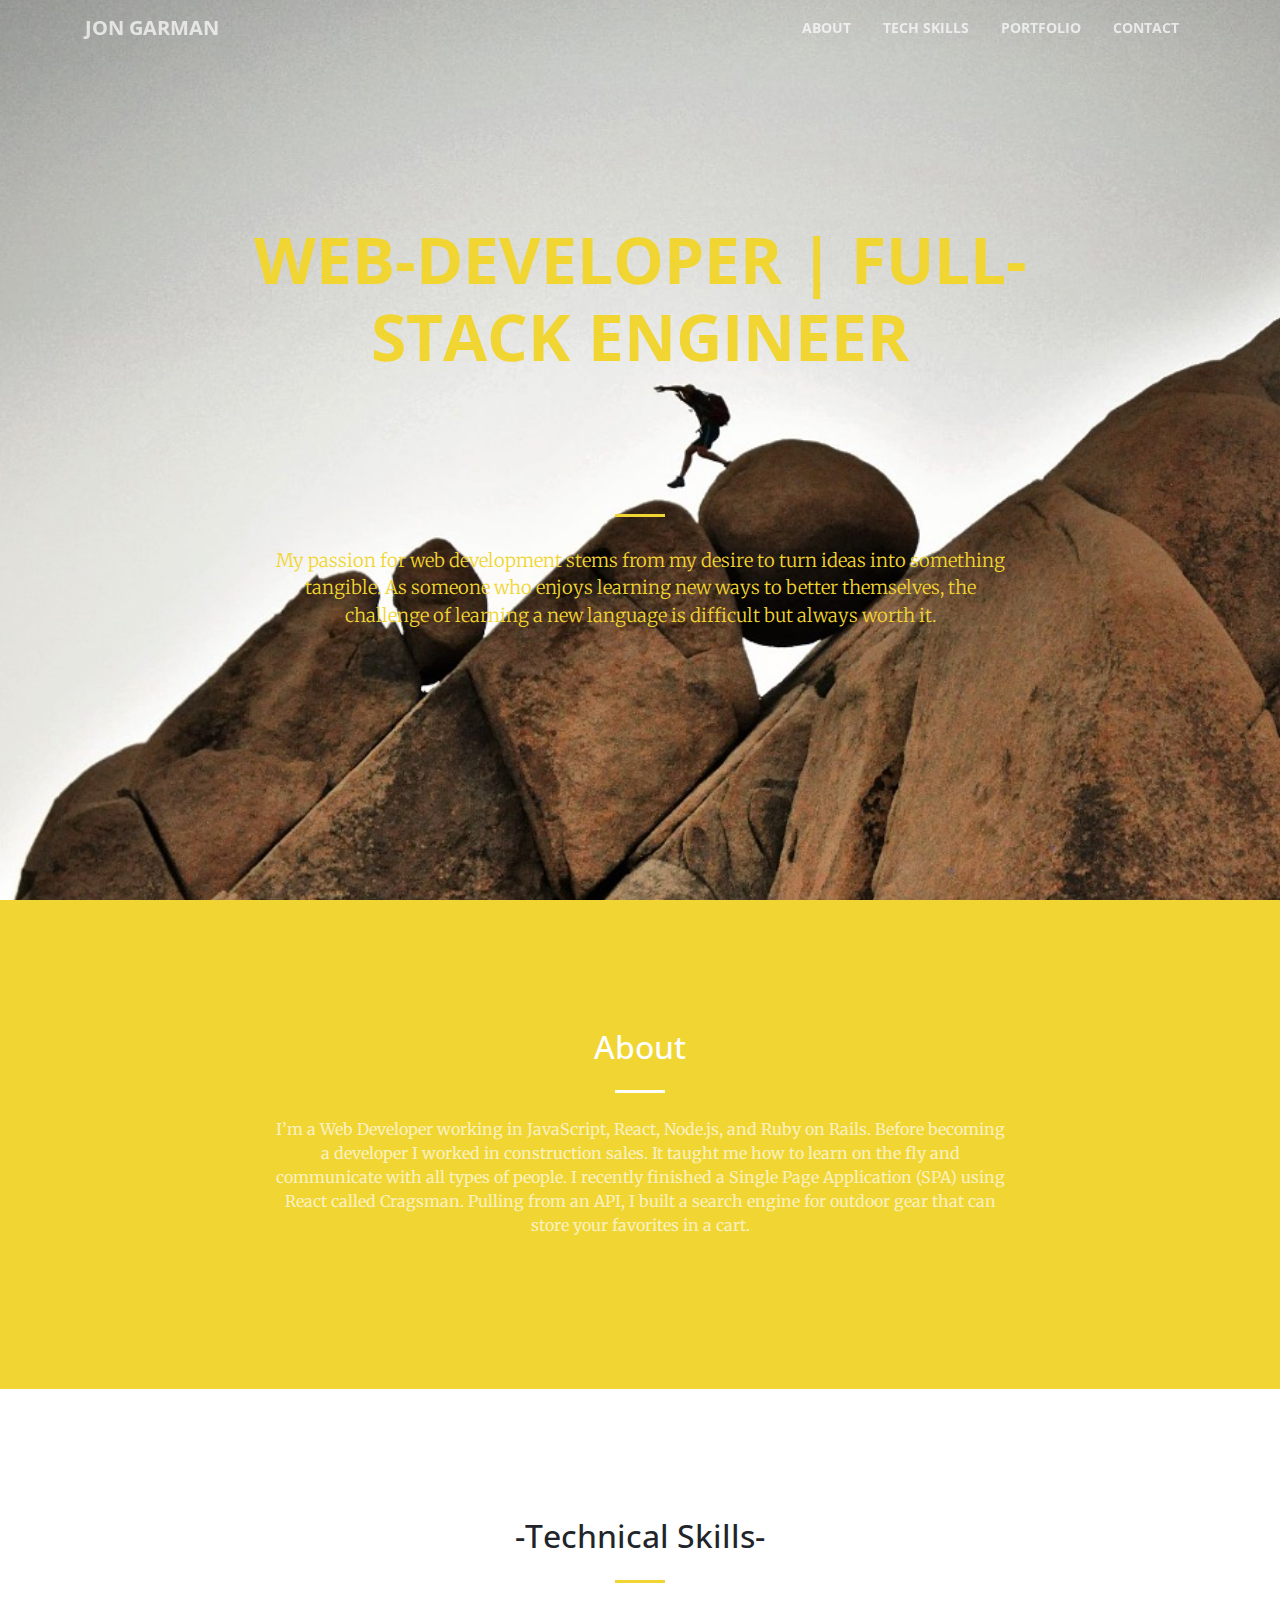
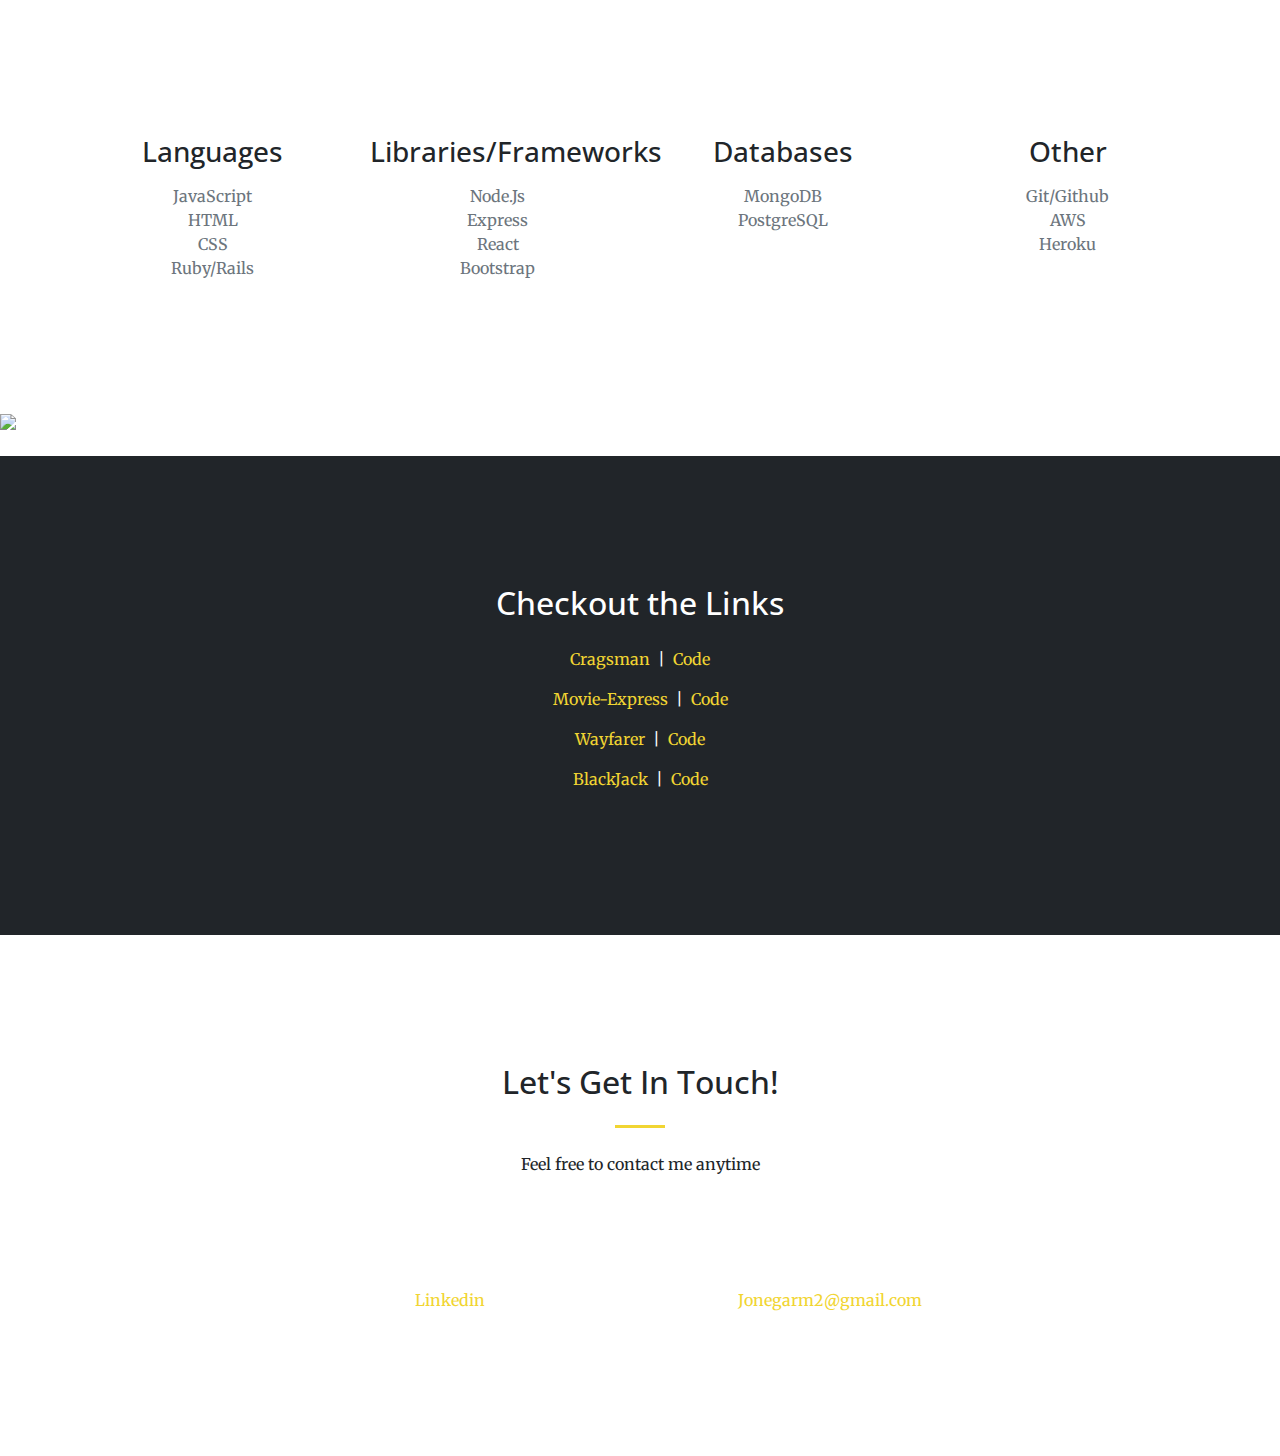
==== startbootstrap-creative-gh-pages/index.html @ 49fd301b "underscore blank" ====
<!DOCTYPE html>
<html lang="en">

  <head>

    <meta charset="utf-8">
    <meta name="viewport" content="width=device-width, initial-scale=1, shrink-to-fit=no">
    <meta name="description" content="">
    <meta name="author" content="">

    <title>Jon Garman Portfolio</title>

    <!-- Bootstrap core CSS -->
    <link href="vendor/bootstrap/css/bootstrap.min.css" rel="stylesheet">

    <!-- Custom fonts for this template -->
    <link href="vendor/font-awesome/css/font-awesome.min.css" rel="stylesheet" type="text/css">
    <link href='https://fonts.googleapis.com/css?family=Open+Sans:300italic,400italic,600italic,700italic,800italic,400,300,600,700,800' rel='stylesheet' type='text/css'>
    <link href='https://fonts.googleapis.com/css?family=Merriweather:400,300,300italic,400italic,700,700italic,900,900italic' rel='stylesheet' type='text/css'>

    <!-- Plugin CSS -->
    <link href="vendor/magnific-popup/magnific-popup.css" rel="stylesheet">

    <!-- Custom styles for this template -->
    <link href="css/creative.css" rel="stylesheet">

  </head>

  <body id="page-top">

    <!-- Navigation -->
    <nav class="navbar navbar-expand-lg navbar-light fixed-top" id="mainNav">
      <div class="container">
        <a class="navbar-brand js-scroll-trigger" href="#page-top">Jon Garman</a>
        <button class="navbar-toggler navbar-toggler-right" type="button" data-toggle="collapse" data-target="#navbarResponsive" aria-controls="navbarResponsive" aria-expanded="false" aria-label="Toggle navigation">
          <span class="navbar-toggler-icon"></span>
        </button>
        <div class="collapse navbar-collapse" id="navbarResponsive">
          <ul class="navbar-nav ml-auto">
            <li class="nav-item">
              <a class="nav-link js-scroll-trigger" href="#about">About</a>
            </li>
            <li class="nav-item">
              <a class="nav-link js-scroll-trigger" href="#services">Tech Skills</a>
            </li>
            <li class="nav-item">
              <a class="nav-link js-scroll-trigger" href="#portfolio">Portfolio</a>
            </li>
            <li class="nav-item">
              <a class="nav-link js-scroll-trigger" href="#contact">Contact</a>
            </li>
          </ul>
        </div>
      </div>
    </nav>

    <header class="masthead text-center text-white d-flex">
      <div class="container my-auto">
        <div class="row">
          <div class="col-lg-10 mx-auto" class="fixingprob">
            <h1 class="text-uppercase">
              <strong class="strong-color">Web-Developer | Full-Stack Engineer</strong>
            </h1>
            <hr class="padding1">
          </div>
          <div class="col-lg-8 mx-auto">
            <p class="strong-color mb-5" >My passion for web development stems from my desire to turn ideas into something tangible. As someone who enjoys learning new ways to better themselves, the challenge of learning a new language is difficult but always worth it.</p>
          </div>
        </div>
      </div>
    </header>

    <section class="bg-primary" id="about">
      <div class="container">
        <div class="row">
          <div class="col-lg-8 mx-auto text-center">
            <h2 class="section-heading text-white">About</h2>
            <hr class="light my-4">
            <p class="text-faded mb-4">I’m a Web Developer working in JavaScript, React, Node.js, and Ruby on Rails.

              Before becoming a developer I worked in construction sales. It taught me how to learn on the fly and communicate with all types of people.
              
              I recently finished a Single Page Application (SPA) using React called Cragsman. Pulling from an API, I built a search engine for outdoor gear that can store your favorites in a cart. </p>
          </div>
        </div>
      </div>
    </section>

    <section id="services">
      <div class="container">
        <div class="row">
          <div class="col-lg-12 text-center">
            <h2 class="section-heading">-Technical Skills-</h2>
            <hr class="my-4">
          </div>
        </div>
      </div>
      <div class="container">
        <div class="row">
          <div class="col-lg-3 col-md-6 text-center">
            <div class="service-box mt-5 mx-auto">
              <i class="fa fa-4x fa-language text-primary mb-3 sr-icons"></i>
              <h3 class="mb-3">Languages</h3>
              <p class="text-muted mb-0">JavaScript</p>
              <p class="text-muted mb-0">HTML</p>
              <p class="text-muted mb-0">CSS</p>
              <p class="text-muted mb-0">Ruby/Rails</p>
            </div>
          </div>
          <div class="col-lg-3 col-md-6 text-center">
            <div class="service-box mt-5 mx-auto">
              <i class="fa fa-4x fa-book text-primary mb-3 sr-icons"></i>
              <h3 class="mb-3">Libraries/Frameworks</h3>
              <p class="text-muted mb-0">Node.Js</p>
              <p class="text-muted mb-0">Express</p>
              <p class="text-muted mb-0">React</p>
              <p class="text-muted mb-0">Bootstrap</p>
            </div>
          </div>
          <div class="col-lg-3 col-md-6 text-center">
            <div class="service-box mt-5 mx-auto">
              <i class="fa fa-4x fa-table text-primary mb-3 sr-icons"></i>
              <h3 class="mb-3">Databases</h3>
              <p class="text-muted mb-0">MongoDB</p>
              <p class="text-muted mb-0">PostgreSQL</p>
            </div>
          </div>
          <div class="col-lg-3 col-md-6 text-center">
            <div class="service-box mt-5 mx-auto">
              <i class="fa fa-4x fa-github-square  text-primary mb-3 sr-icons"></i>
              <h3 class="mb-3">Other</h3>
              <p class="text-muted mb-0">Git/Github</p>
              <p class="text-muted mb-0">AWS</p>
              <p class="text-muted mb-0">Heroku</p>
            </div>
          </div>
        </div>
      </div>
    </section>

    <section class="p-0" id="portfolio">
      <div class="container-fluid p-0">
        <div class="row no-gutters popup-gallery">
          <div class="col-lg-6 col-sm-12">
            <a class="portfolio-box" href="https://i.imgur.com/ZmpaEab.png">
              <img class="img-fluid" src="https://i.imgur.com/ZmpaEab.png" >
              <div class="portfolio-box-caption">
                <div class="portfolio-box-caption-content">
                  <div class="project-category text-faded">
                    Cragsman
                  </div>
                  <div class="project-name">
                    Search Engine for Outdoor Gear
                  </div>
                </div>
              </div>
            </a>
          </div>
          <div class="col-lg-6 col-sm-12">
            <a class="portfolio-box" href="https://i.imgur.com/MLkAl1B.png">
              <img class="img-fluid" src="https://i.imgur.com/MLkAl1B.png" alt="">
              <div class="portfolio-box-caption">
                <div class="portfolio-box-caption-content">
                  <div class="project-category text-faded">
                    Movie-Express
                  </div>
                  <div class="project-name">
                    Movie Database to store favorites and add comments
                  </div>
                </div>
              </div>
            </a>
          </div>
          <div class="col-lg-6 col-sm-12">
            <a class="portfolio-box" href="https://i.imgur.com/bFZixLe.png">
              <img class="img-fluid" src="https://i.imgur.com/bFZixLe.png" alt="">
              <div class="portfolio-box-caption">
                <div class="portfolio-box-caption-content">
                  <div class="project-category text-faded">
                    Wayfarer 
                  </div>
                  <div class="project-name">
                    Travel Blog App to connect with Trekkers
                  </div>
                </div>
              </div>
            </a>
          </div>
          <div class="col-lg-6 col-sm-12">
            <a class="portfolio-box" href="https://i.imgur.com/qJjKRkK.png">
              <img class="img-fluid" src="https://i.imgur.com/qJjKRkK.png" alt="">
              <div class="portfolio-box-caption">
                <div class="portfolio-box-caption-content">
                  <div class="project-category text-faded">
                    BlackJack
                  </div>
                  <div class="project-name">
                    Vegas Style card game. Be a high roller
                  </div>
                </div>
              </div>
            </a>
          </div>
    </section>

    <section class="bg-dark text-white">
      <div class="container text-center">
        <h2 class="mb-4">Checkout the Links</h2>
        <p>
          <a href="https://cragsman.herokuapp.com/" target="_blank">Cragsman</a> &nbsp;|&nbsp; <a href="https://github.com/jonegarm2/cragsman" target="_blank">Code</a>
        </p>
        <p>
          <a href="https://cragsman.herokuapp.com/" target="_blank">Movie-Express</a> &nbsp;|&nbsp; <a href="https://github.com/jonegarm2/movieExpress" target="_blank">Code</a>
        </p>
        <p>
          <a href="https://wayfarertravel.herokuapp.com/" target="_blank">Wayfarer</a> &nbsp;|&nbsp; <a href="https://github.com/jonegarm2/wayfarer" target="_blank">Code</a>
        </p>
        <p>
          <a href="https://jonegarm2.github.io/Blackjack/" target="_blank">BlackJack</a> &nbsp;|&nbsp; <a href="https://github.com/jonegarm2/Blackjack" target="_blank">Code</a>
        </p>
      </div>
    </section>

    <section id="contact">
      <div class="container">
        <div class="row">
          <div class="col-lg-8 mx-auto text-center">
            <h2 class="section-heading">Let's Get In Touch!</h2>
            <hr class="my-4">
            <p class="mb-5">Feel free to contact me anytime</p>
          </div>
        </div>
        <div class="row">
          <div class="col-lg-4 ml-auto text-center">
            <i class="fa fa-linkedin-square fa-3x mb-3 sr-contact"></i>
            <p>
              <a href="https://www.linkedin.com/in/jonathangarman/" target="_blank">Linkedin</a>
            </p>
          </div>
          <div class="col-lg-4 mr-auto text-center">
            <i class="fa fa-envelope-o fa-3x mb-3 sr-contact"></i>
            <p>
              <a href="mailto:your-email@your-domain.com" target="_blank">Jonegarm2@gmail.com</a>
            </p>
          </div>
        </div>
      </div>
    </section>

    <!-- Bootstrap core JavaScript -->
    <script src="vendor/jquery/jquery.min.js"></script>
    <script src="vendor/bootstrap/js/bootstrap.bundle.min.js"></script>

    <!-- Plugin JavaScript -->
    <script src="vendor/jquery-easing/jquery.easing.min.js"></script>
    <script src="vendor/scrollreveal/scrollreveal.min.js"></script>
    <script src="vendor/magnific-popup/jquery.magnific-popup.min.js"></script>

    <!-- Custom scripts for this template -->
    <script src="js/creative.js"></script>

  </body>

</html>
---- startbootstrap-creative-gh-pages/css/creative.css ----
body,
html {
  width: 100%;
  height: 100%;
}

body {
  font-family: 'Merriweather', 'Helvetica Neue', Arial, sans-serif;
}

hr {
  max-width: 50px;
  border-width: 3px;
  border-color: rgb(241, 213, 50);;
}

hr.light {
  border-color: #fff;
}

a {
  color: rgb(241, 213, 50);;
  -webkit-transition: all 0.2s;
  -moz-transition: all 0.2s;
  transition: all 0.2s;
}

a:hover {
  color: rgb(241, 213, 50);;
}

h1,
h2,
h3,
h4,
h5,
h6 {
  font-family: 'Open Sans', 'Helvetica Neue', Arial, sans-serif;
}

.bg-primary {
  background-color: rgb(241, 213, 50) !important;
}

.bg-dark {
  background-color: #212529 !important;
}

.text-faded {
  color: rgba(255, 255, 255, 0.7);
}

section {
  padding: 8rem 0;
}

.section-heading {
  margin-top: 0;
}

::-moz-selection {
  color: #fff;
  background: #212529;
  text-shadow: none;
}

::selection {
  color: #fff;
  background: #212529;
  text-shadow: none;
}

.strong-color {
  color: rgb(241, 213, 50);
  text-shadow: black;
}
.text-uppercase {
  margin-bottom: 15%;
}

.fixingprob {
  margin: 70px auto;
}

img::selection {
  color: #fff;
  background: transparent;
}

img::-moz-selection {
  color: #fff;
  background: transparent;
}

#mainNav {
  border-bottom: 1px solid rgba(33, 37, 41, 0.1);
  background-color: #fff;
  font-family: 'Open Sans', 'Helvetica Neue', Arial, sans-serif;
  -webkit-transition: all 0.2s;
  -moz-transition: all 0.2s;
  transition: all 0.2s;
}

#mainNav .navbar-brand {
  font-weight: 700;
  text-transform: uppercase;
  color: rgb(241, 213, 50);;
  font-family: 'Open Sans', 'Helvetica Neue', Arial, sans-serif;
}

#mainNav .navbar-brand:focus, #mainNav .navbar-brand:hover {
  color: rgb(241, 213, 50);;
}

#mainNav .navbar-nav > li.nav-item > a.nav-link,
#mainNav .navbar-nav > li.nav-item > a.nav-link:focus {
  font-size: .9rem;
  font-weight: 700;
  text-transform: uppercase;
  color: #212529;
}

#mainNav .navbar-nav > li.nav-item > a.nav-link:hover,
#mainNav .navbar-nav > li.nav-item > a.nav-link:focus:hover {
  color: rgb(241, 213, 50);;
}

#mainNav .navbar-nav > li.nav-item > a.nav-link.active,
#mainNav .navbar-nav > li.nav-item > a.nav-link:focus.active {
  color: rgb(241, 213, 50) !important;
  background-color: transparent;
}

#mainNav .navbar-nav > li.nav-item > a.nav-link.active:hover,
#mainNav .navbar-nav > li.nav-item > a.nav-link:focus.active:hover {
  background-color: transparent;
}

@media (min-width: 992px) {
  #mainNav {
    border-color: transparent;
    background-color: transparent;
  }
  #mainNav .navbar-brand {
    color: rgba(255, 255, 255, 0.7);
  }
  #mainNav .navbar-brand:focus, #mainNav .navbar-brand:hover {
    color: #fff;
  }
  #mainNav .navbar-nav > li.nav-item > a.nav-link {
    padding: 0.5rem 1rem;
  }
  #mainNav .navbar-nav > li.nav-item > a.nav-link,
  #mainNav .navbar-nav > li.nav-item > a.nav-link:focus {
    color: rgba(255, 255, 255, 0.7);
  }
  #mainNav .navbar-nav > li.nav-item > a.nav-link:hover,
  #mainNav .navbar-nav > li.nav-item > a.nav-link:focus:hover {
    color: #fff;
  }
  #mainNav.navbar-shrink {
    border-bottom: 1px solid rgba(33, 37, 41, 0.1);
    background-color: #fff;
  }
  #mainNav.navbar-shrink .navbar-brand {
    color: rgb(241, 213, 50);
  }
  #mainNav.navbar-shrink .navbar-brand:focus, #mainNav.navbar-shrink .navbar-brand:hover {
    color: rgb(241, 213, 50);
  }
  #mainNav.navbar-shrink .navbar-nav > li.nav-item > a.nav-link,
  #mainNav.navbar-shrink .navbar-nav > li.nav-item > a.nav-link:focus {
    color: #212529;
  }
  #mainNav.navbar-shrink .navbar-nav > li.nav-item > a.nav-link:hover,
  #mainNav.navbar-shrink .navbar-nav > li.nav-item > a.nav-link:focus:hover {
    color: rgb(241, 213, 50);
  }
}

header.masthead {
  padding-top: 10rem;
  padding-bottom: calc(10rem - 56px);
  background-image: url("../img/header.jpg");
  background-position: center center;
  -webkit-background-size: cover;
  -moz-background-size: cover;
  -o-background-size: cover;
  background-size: cover;
}

header.masthead hr {
  margin-top: 30px;
  margin-bottom: 30px;
}

header.masthead h1 {
  font-size: 2rem;
}

header.masthead p {
  font-weight: 300;
}

@media (min-width: 768px) {
  header.masthead p {
    font-size: 1.15rem;
  }
}

@media (min-width: 992px) {
  header.masthead {
    height: 100vh;
    min-height: 650px;
    padding-top: 0;
    padding-bottom: 0;
  }
  header.masthead h1 {
    font-size: 3rem;
  }
}

@media (min-width: 1200px) {
  header.masthead h1 {
    font-size: 4rem;
  }
}

.service-box {
  max-width: 400px;
}

.portfolio-box {
  position: relative;
  display: block;
  max-width: 650px;
  margin: 0 auto;
}

.portfolio-box .portfolio-box-caption {
  position: absolute;
  bottom: 0;
  display: block;
  width: 100%;
  height: 100%;
  text-align: center;
  opacity: 0;
  color: #fff;
  background: rgba(241, 213, 50, 0.9);
  -webkit-transition: all 0.2s;
  -moz-transition: all 0.2s;
  transition: all 0.2s;
}

.portfolio-box .portfolio-box-caption .portfolio-box-caption-content {
  position: absolute;
  top: 50%;
  width: 100%;
  transform: translateY(-50%);
  text-align: center;
}

.portfolio-box .portfolio-box-caption .portfolio-box-caption-content .project-category,
.portfolio-box .portfolio-box-caption .portfolio-box-caption-content .project-name {
  padding: 0 15px;
  font-family: 'Open Sans', 'Helvetica Neue', Arial, sans-serif;
}

.portfolio-box .portfolio-box-caption .portfolio-box-caption-content .project-category {
  font-size: 14px;
  font-weight: 600;
  text-transform: uppercase;
}

.portfolio-box .portfolio-box-caption .portfolio-box-caption-content .project-name {
  font-size: 18px;
}

.portfolio-box:hover .portfolio-box-caption {
  opacity: 1;
}

.portfolio-box:focus {
  outline: none;
}

@media (min-width: 768px) {
  .portfolio-box .portfolio-box-caption .portfolio-box-caption-content .project-category {
    font-size: 16px;
  }
  .portfolio-box .portfolio-box-caption .portfolio-box-caption-content .project-name {
    font-size: 22px;
  }
}

.text-primary {
  color: rgb(241, 213, 50) !important;
}

.btn {
  font-weight: 700;
  text-transform: uppercase;
  border: none;
  border-radius: 300px;
  font-family: 'Open Sans', 'Helvetica Neue', Arial, sans-serif;
}

.btn-xl {
  padding: 1rem 2rem;
}

.btn-primary {
  background-color: rgb(241, 213, 50);;
  border-color: rgb(241, 213, 50);;
}

.btn-primary:hover, .btn-primary:focus, .btn-primary:active {
  color: #fff;
  background-color: #eeaf28 !important;
}

.btn-primary:active, .btn-primary:focus {
  box-shadow: 0 0 0 0.2rem rgba(241, 213, 50, 0.5)  !important;
}
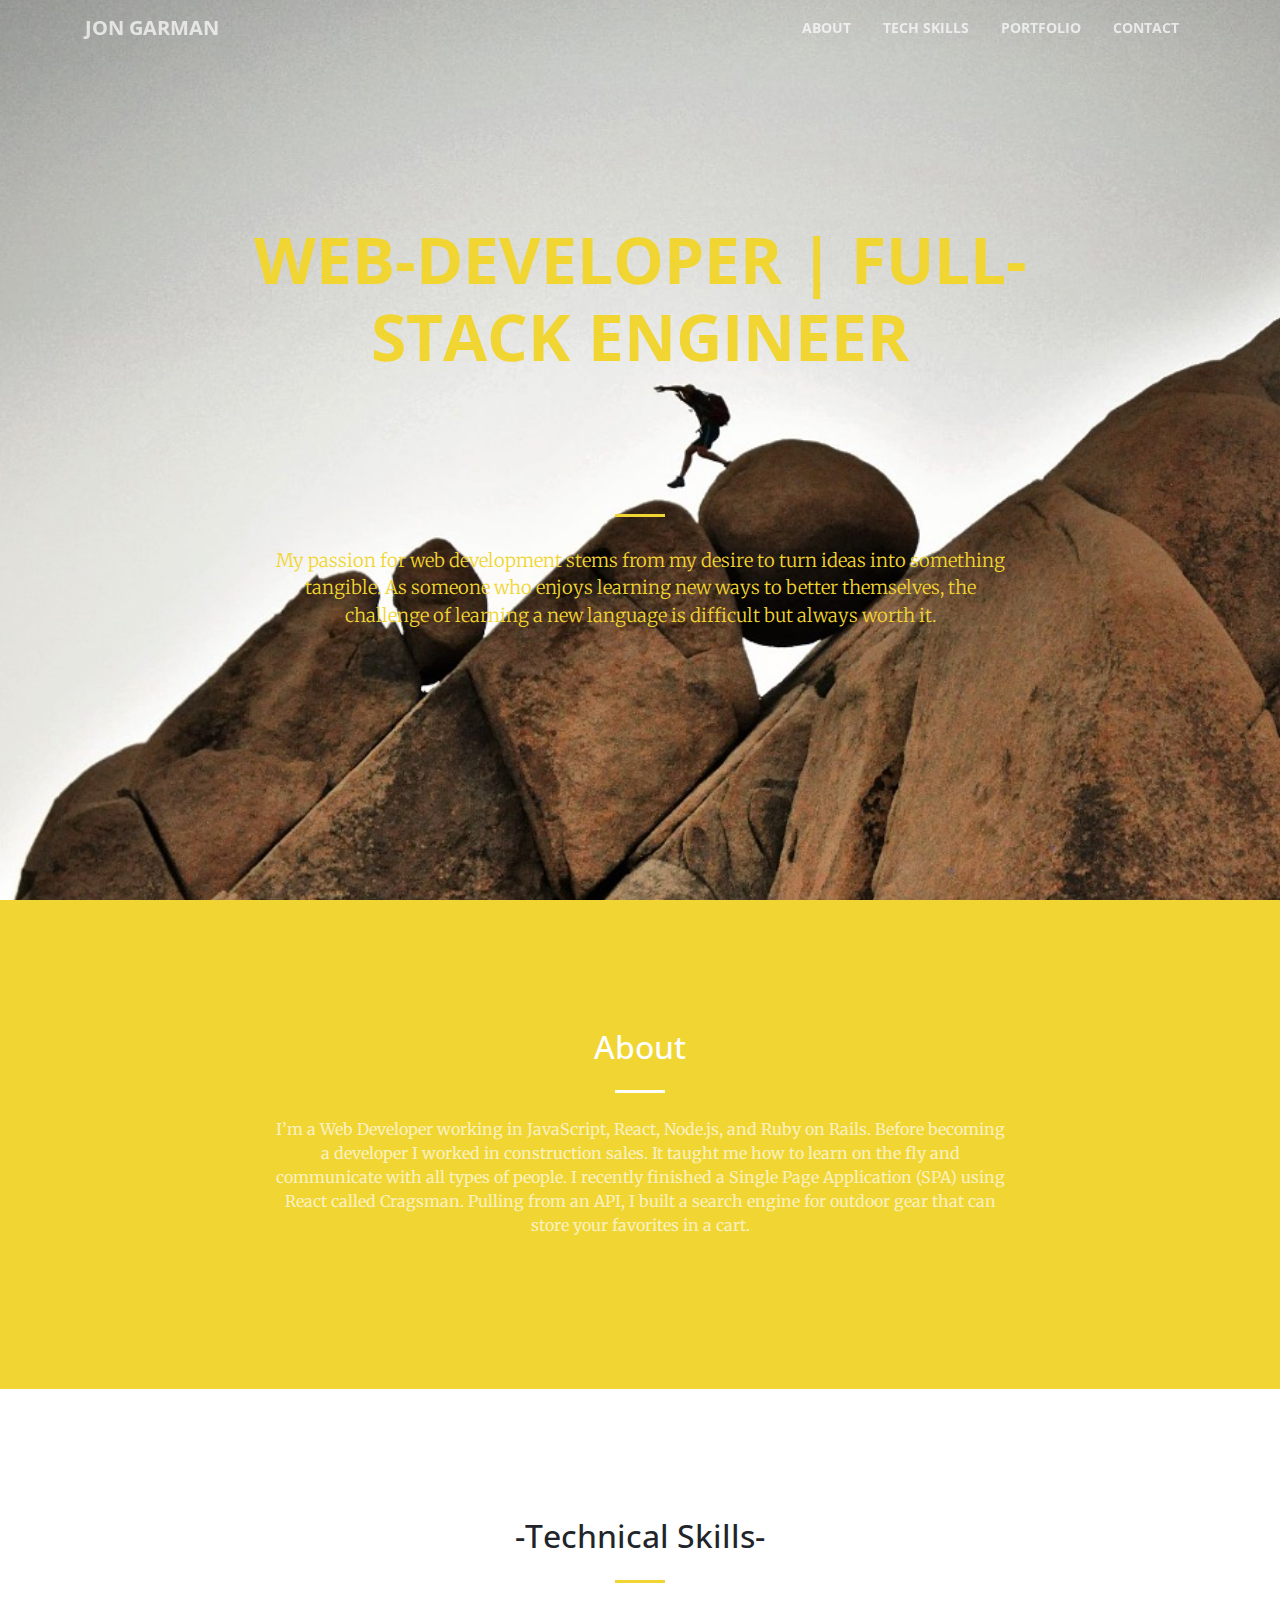
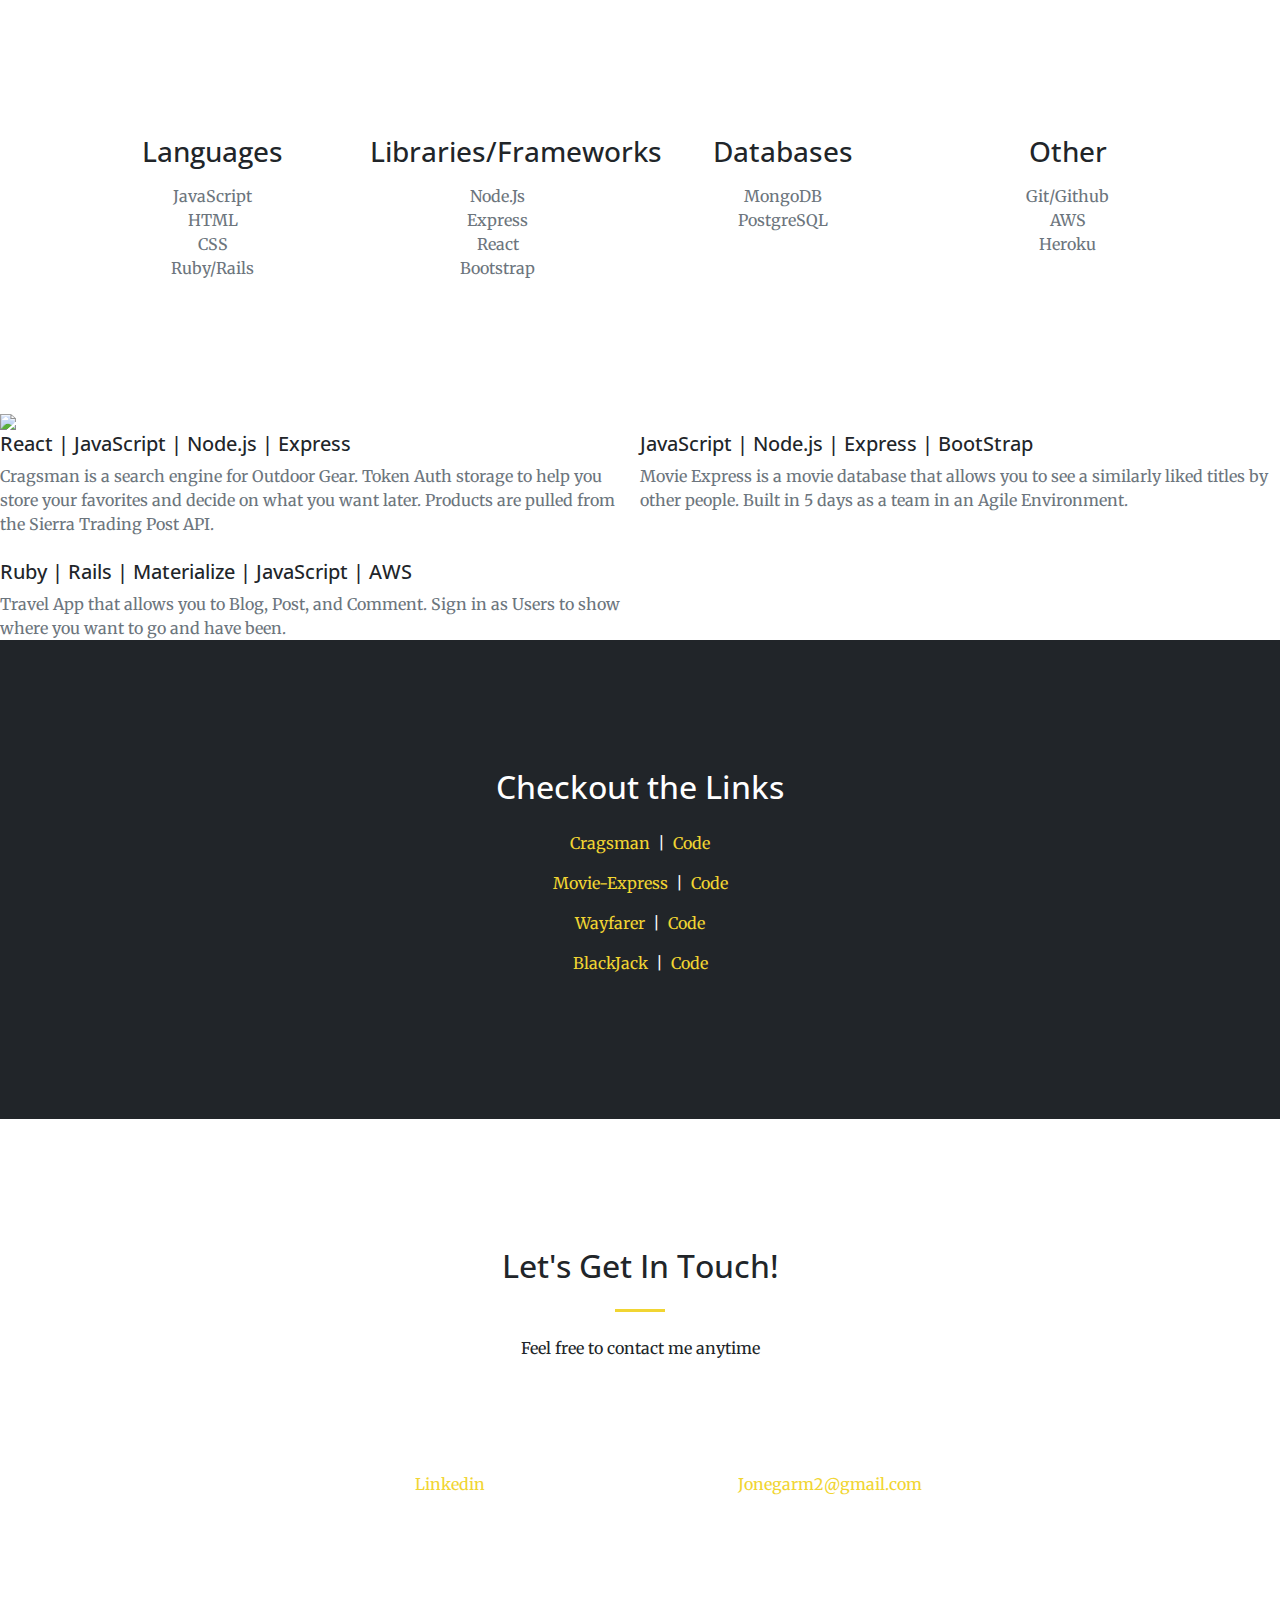
==== commit 59d60f3f: "adjustments to portfolio" ====
--- a/startbootstrap-creative-gh-pages/index.html
+++ b/startbootstrap-creative-gh-pages/index.html
@@ -25,6 +25,7 @@
     <link href="css/creative.css" rel="stylesheet">
 
   </head>
+
 
   <body id="page-top">
 
@@ -155,6 +156,13 @@
                 </div>
               </div>
             </a>
+            <div class="description"> 
+              <h5>React | JavaScript | Node.js | Express</h5>
+              <p class="text-muted mb-0">
+                Cragsman is a search engine for Outdoor Gear. Token Auth storage to help you store your favorites and decide on what you want later.
+                Products are pulled from the Sierra Trading Post API.
+              </p>
+            </div>
           </div>
           <div class="col-lg-6 col-sm-12">
             <a class="portfolio-box" href="https://i.imgur.com/MLkAl1B.png">
@@ -170,6 +178,13 @@
                 </div>
               </div>
             </a>
+            <div class="description"> 
+              <h5>JavaScript | Node.js | Express | BootStrap</h5>
+              <p class="text-muted mb-0">
+                Movie Express is a movie database that allows you to see a similarly liked titles by other people.
+                Built in 5 days as a team in an Agile Environment. 
+              </p>
+            </div>
           </div>
           <div class="col-lg-6 col-sm-12">
             <a class="portfolio-box" href="https://i.imgur.com/bFZixLe.png">
@@ -185,6 +200,13 @@
                 </div>
               </div>
             </a>
+            <div class="description"> 
+              <h5>Ruby | Rails | Materialize | JavaScript | AWS</h5>
+              <p class="text-muted mb-0">
+                Travel App that allows you to Blog, Post, and Comment.
+                Sign in as Users to show where you want to go and have been. 
+              </p>
+            </div>
           </div>
           <div class="col-lg-6 col-sm-12">
             <a class="portfolio-box" href="https://i.imgur.com/qJjKRkK.png">
@@ -210,7 +232,7 @@
           <a href="https://cragsman.herokuapp.com/" target="_blank">Cragsman</a> &nbsp;|&nbsp; <a href="https://github.com/jonegarm2/cragsman" target="_blank">Code</a>
         </p>
         <p>
-          <a href="https://cragsman.herokuapp.com/" target="_blank">Movie-Express</a> &nbsp;|&nbsp; <a href="https://github.com/jonegarm2/movieExpress" target="_blank">Code</a>
+          <a href="https://movie-express.herokuapp.com/movies" target="_blank">Movie-Express</a> &nbsp;|&nbsp; <a href="https://github.com/jonegarm2/movieExpress" target="_blank">Code</a>
         </p>
         <p>
           <a href="https://wayfarertravel.herokuapp.com/" target="_blank">Wayfarer</a> &nbsp;|&nbsp; <a href="https://github.com/jonegarm2/wayfarer" target="_blank">Code</a>
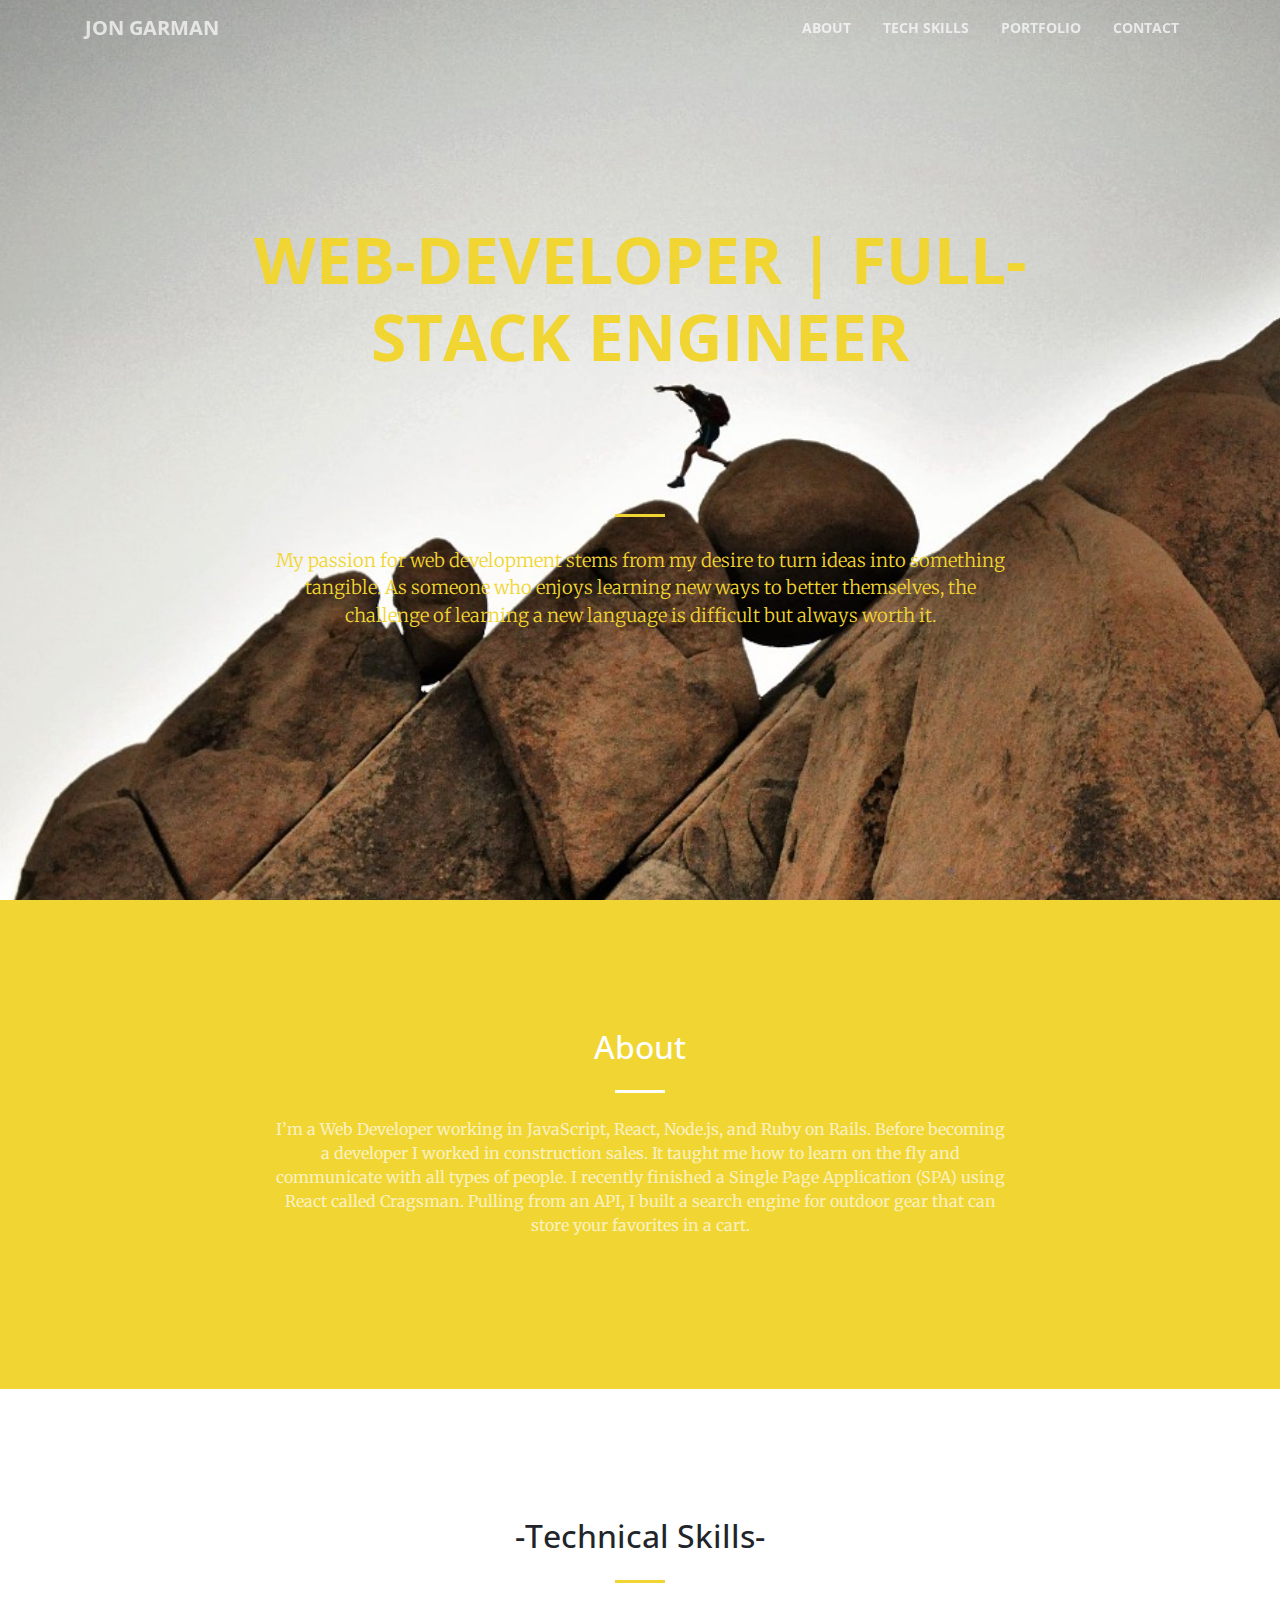
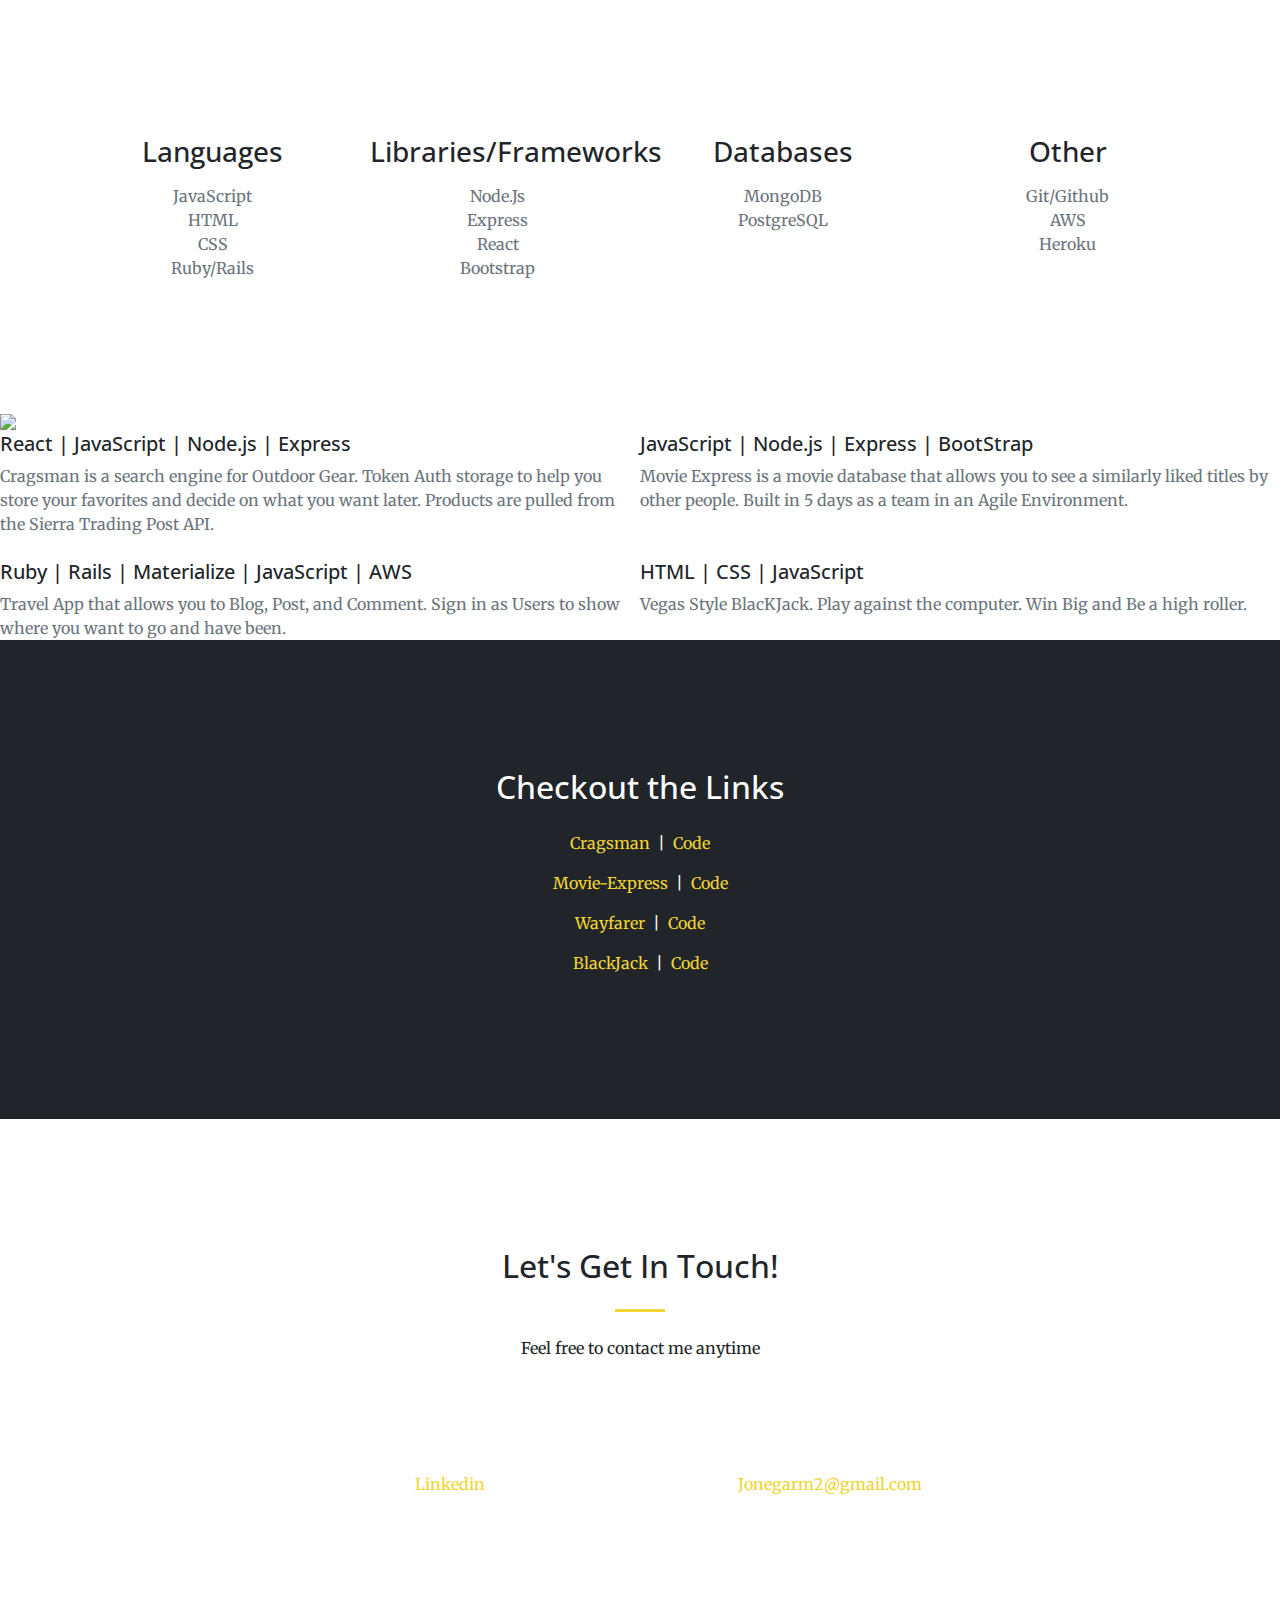
==== commit 8fec9621: "final html" ====
--- a/startbootstrap-creative-gh-pages/index.html
+++ b/startbootstrap-creative-gh-pages/index.html
@@ -222,6 +222,13 @@
                 </div>
               </div>
             </a>
+            <div class="description"> 
+              <h5>HTML | CSS | JavaScript</h5>
+              <p class="text-muted mb-0">
+                Vegas Style BlacKJack. Play against the computer.
+                Win Big and Be a high roller. 
+              </p>
+            </div>
           </div>
     </section>
 
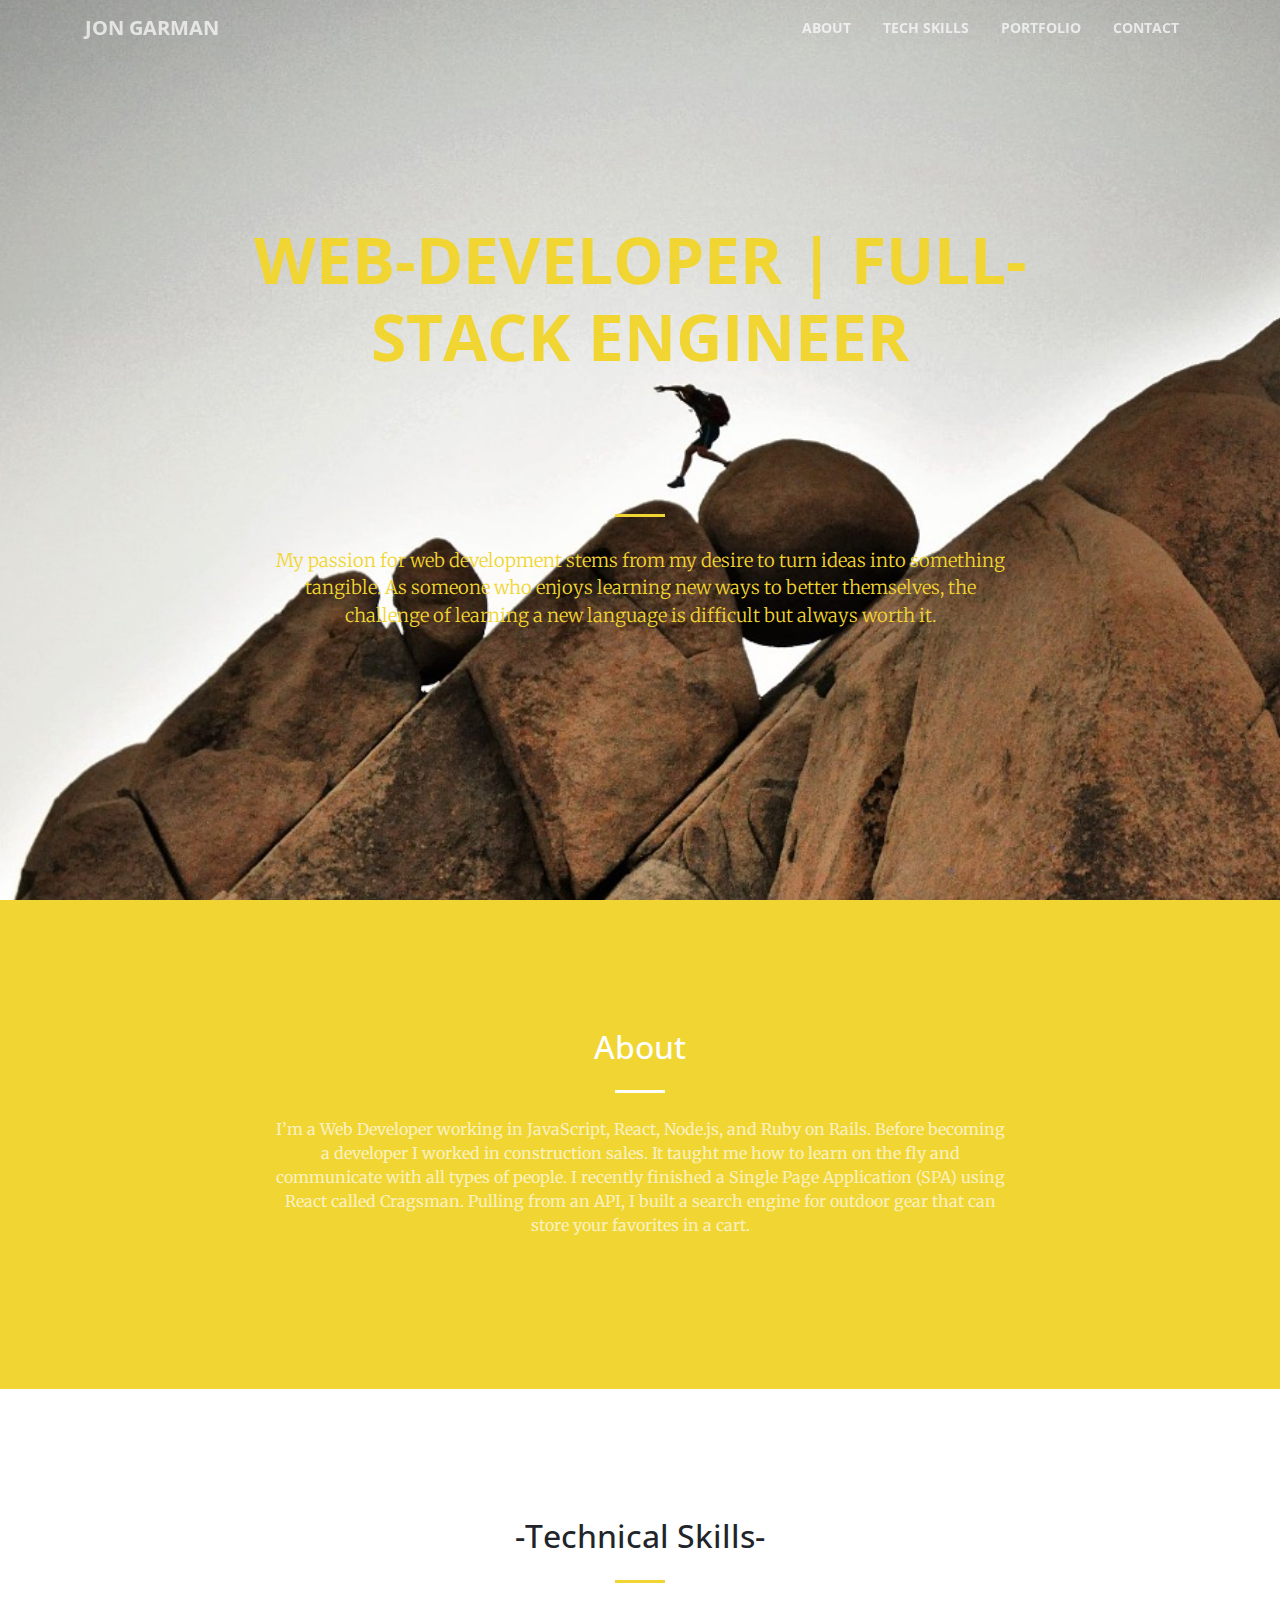
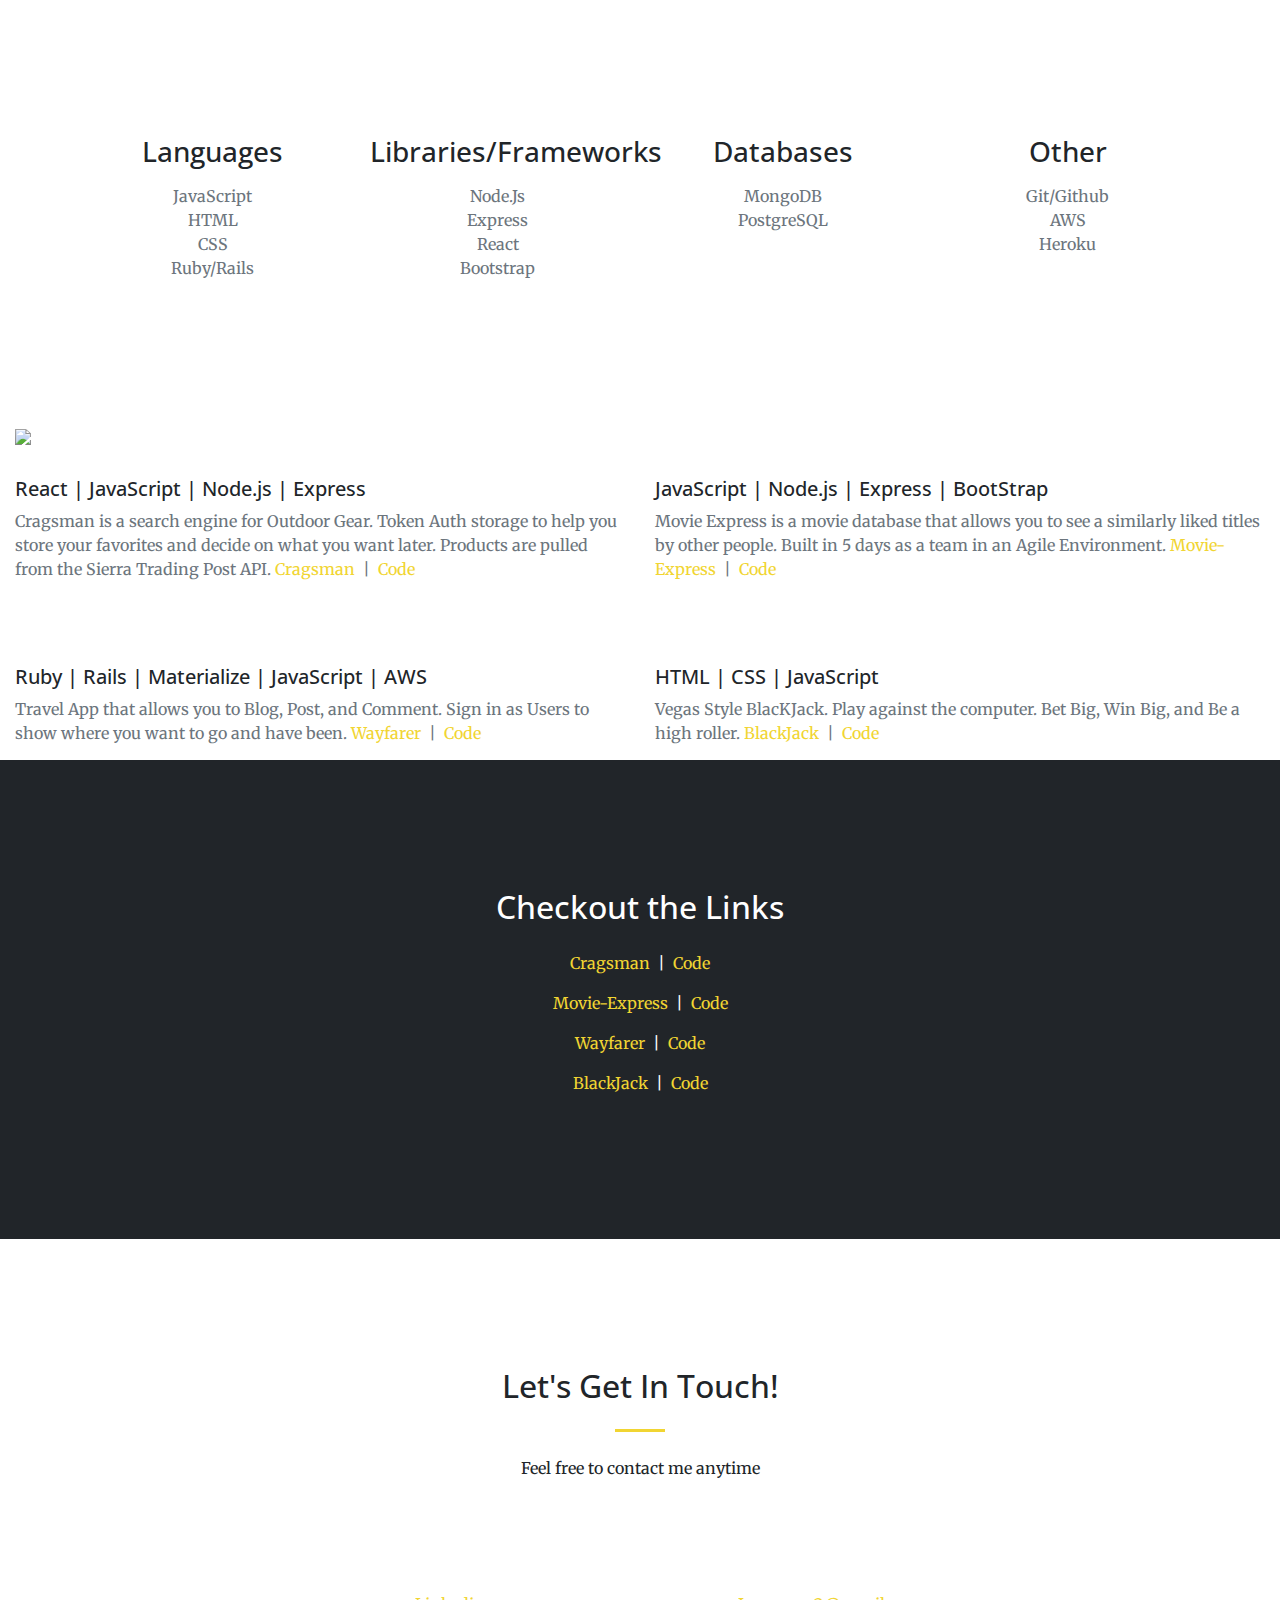
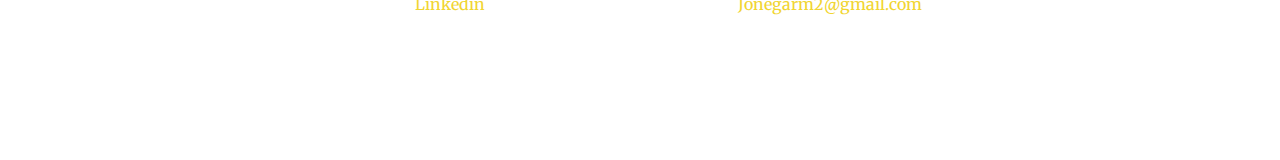
==== commit 8223161d: "css and spacing adjustments" ====
--- a/startbootstrap-creative-gh-pages/index.html
+++ b/startbootstrap-creative-gh-pages/index.html
@@ -161,6 +161,7 @@
               <p class="text-muted mb-0">
                 Cragsman is a search engine for Outdoor Gear. Token Auth storage to help you store your favorites and decide on what you want later.
                 Products are pulled from the Sierra Trading Post API.
+                <a href="https://cragsman.herokuapp.com/" target="_blank">Cragsman</a> &nbsp;|&nbsp; <a href="https://github.com/jonegarm2/cragsman" target="_blank">Code</a>
               </p>
             </div>
           </div>
@@ -182,7 +183,8 @@
               <h5>JavaScript | Node.js | Express | BootStrap</h5>
               <p class="text-muted mb-0">
                 Movie Express is a movie database that allows you to see a similarly liked titles by other people.
-                Built in 5 days as a team in an Agile Environment. 
+                Built in 5 days as a team in an Agile Environment.
+                <a href="https://movie-express.herokuapp.com/movies" target="_blank">Movie-Express</a> &nbsp;|&nbsp; <a href="https://github.com/jonegarm2/movieExpress" target="_blank">Code</a>
               </p>
             </div>
           </div>
@@ -205,6 +207,7 @@
               <p class="text-muted mb-0">
                 Travel App that allows you to Blog, Post, and Comment.
                 Sign in as Users to show where you want to go and have been. 
+                <a href="https://wayfarertravel.herokuapp.com/" target="_blank">Wayfarer</a> &nbsp;|&nbsp; <a href="https://github.com/jonegarm2/wayfarer" target="_blank">Code</a>
               </p>
             </div>
           </div>
@@ -226,7 +229,8 @@
               <h5>HTML | CSS | JavaScript</h5>
               <p class="text-muted mb-0">
                 Vegas Style BlacKJack. Play against the computer.
-                Win Big and Be a high roller. 
+                Bet Big, Win Big, and Be a high roller. 
+                <a href="https://jonegarm2.github.io/Blackjack/" target="_blank">BlackJack</a> &nbsp;|&nbsp; <a href="https://github.com/jonegarm2/Blackjack" target="_blank">Code</a>
               </p>
             </div>
           </div>
--- a/startbootstrap-creative-gh-pages/css/creative.css
+++ b/startbootstrap-creative-gh-pages/css/creative.css
@@ -234,7 +234,7 @@
   position: relative;
   display: block;
   max-width: 650px;
-  margin: 0 auto;
+  margin: 15px;
 }
 
 .portfolio-box .portfolio-box-caption {
@@ -322,3 +322,13 @@
 .btn-primary:active, .btn-primary:focus {
   box-shadow: 0 0 0 0.2rem rgba(241, 213, 50, 0.5)  !important;
 }
+
+.description {
+  display: flex;
+  flex-direction: column;
+  padding: 15px;
+}
+
+.text-muted {
+  color: black;
+}
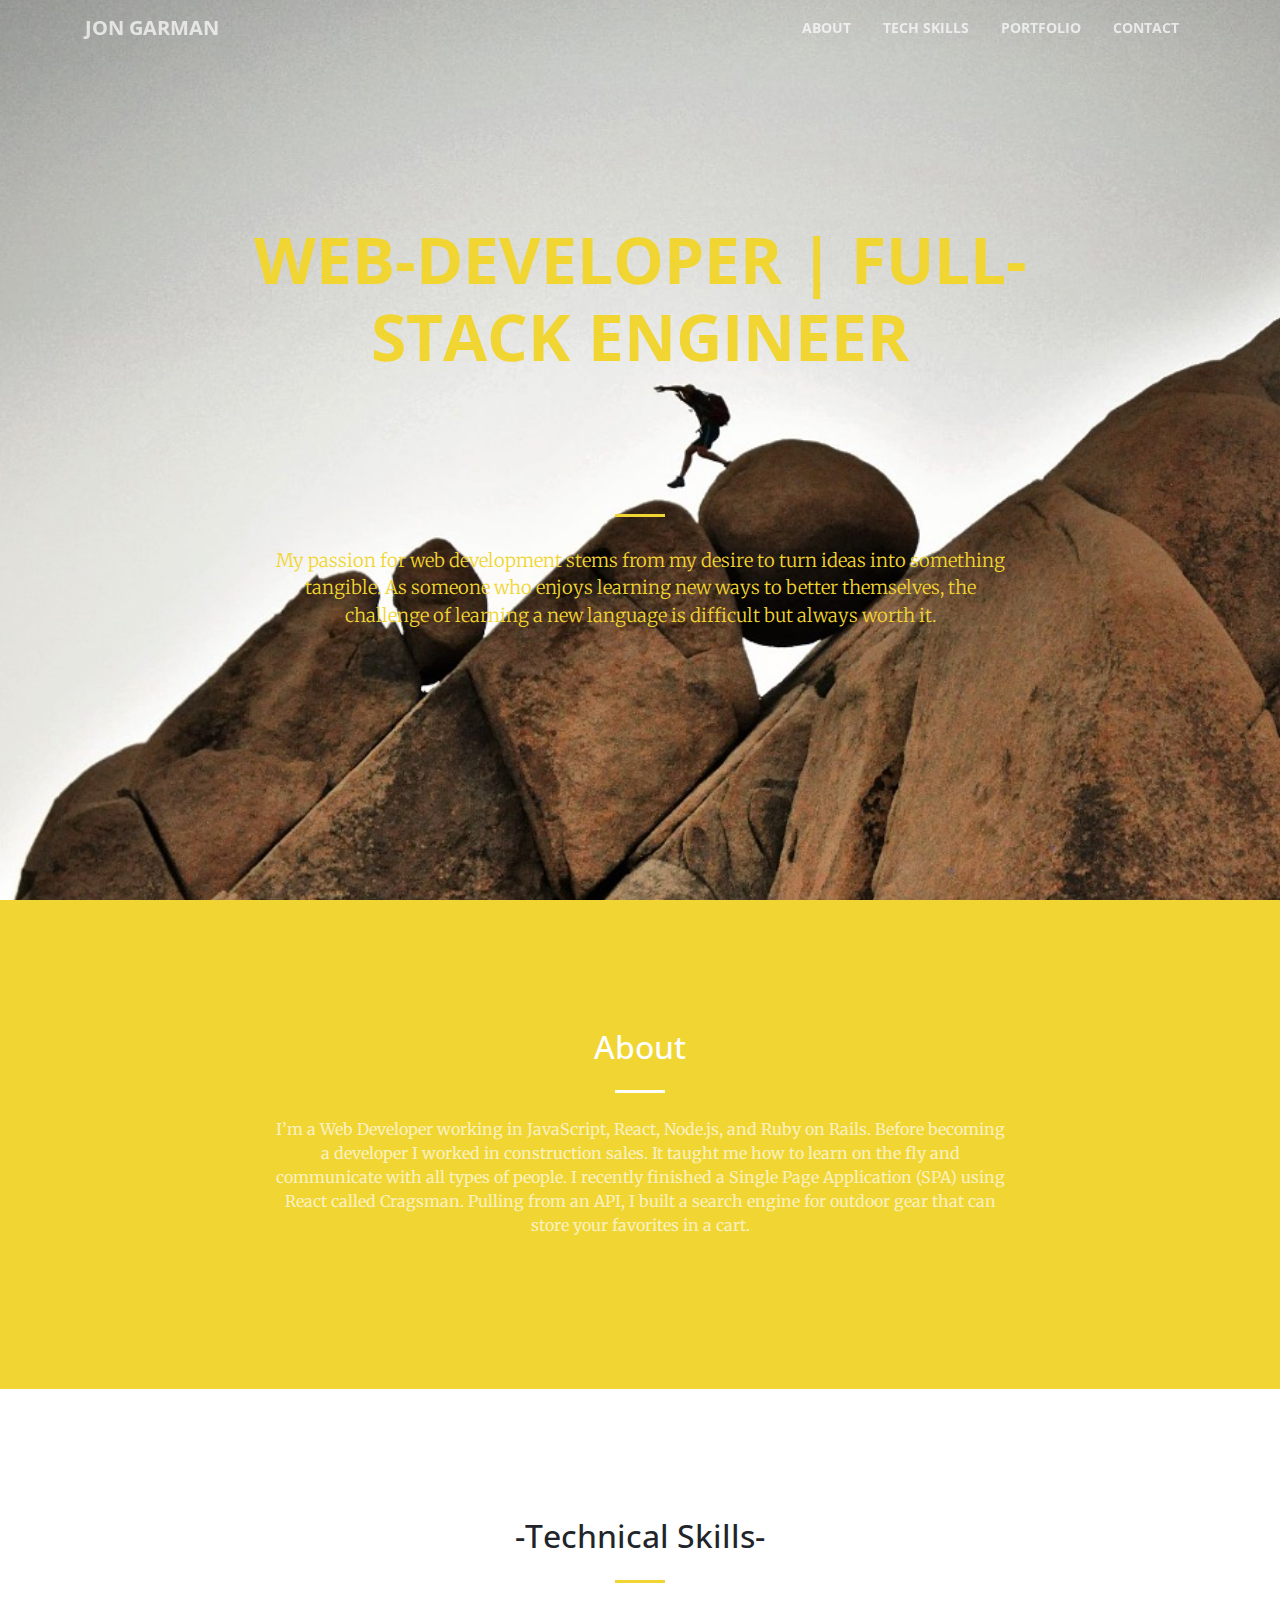
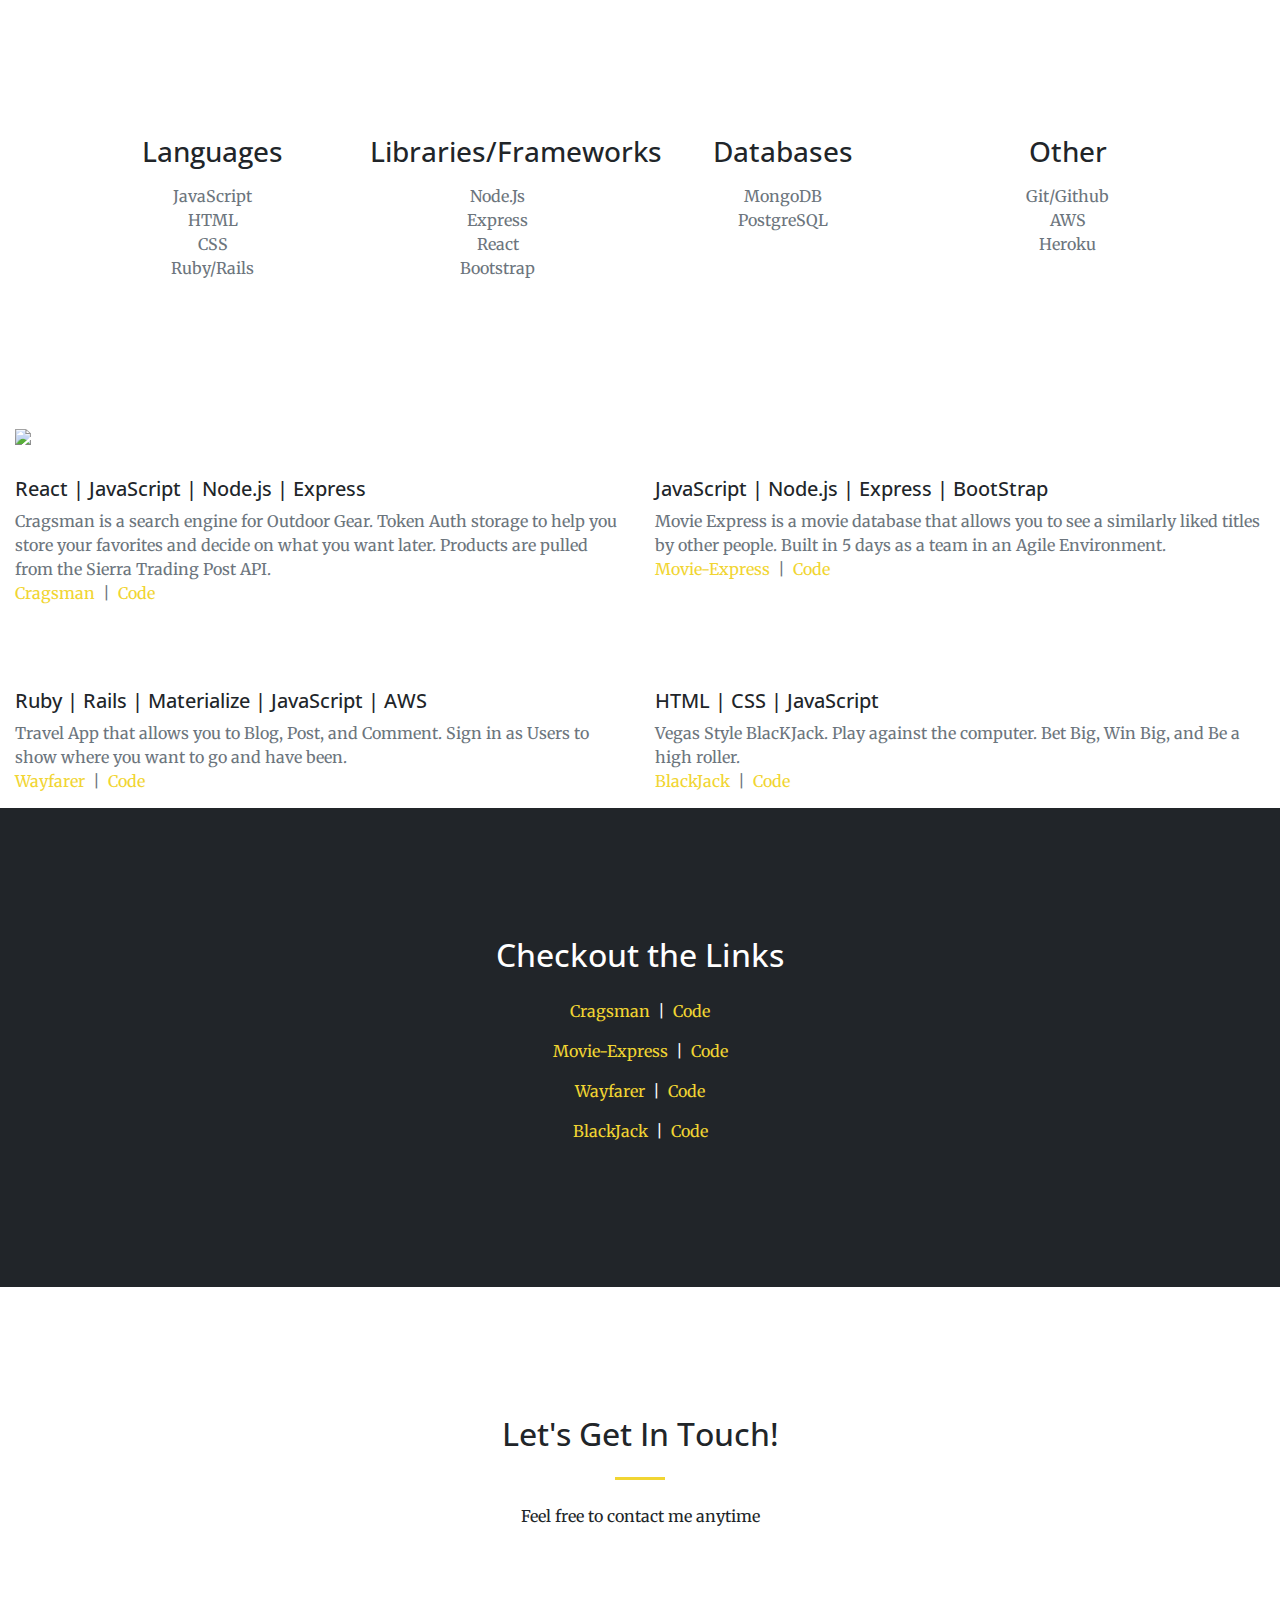
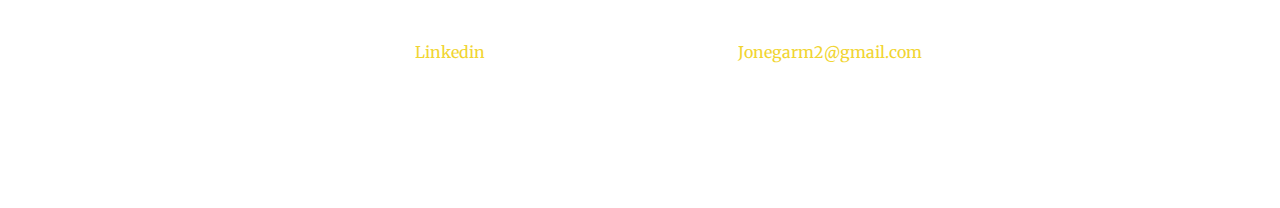
==== commit af6eeb38: "css adjustment" ====
--- a/startbootstrap-creative-gh-pages/index.html
+++ b/startbootstrap-creative-gh-pages/index.html
@@ -161,7 +161,8 @@
               <p class="text-muted mb-0">
                 Cragsman is a search engine for Outdoor Gear. Token Auth storage to help you store your favorites and decide on what you want later.
                 Products are pulled from the Sierra Trading Post API.
-                <a href="https://cragsman.herokuapp.com/" target="_blank">Cragsman</a> &nbsp;|&nbsp; <a href="https://github.com/jonegarm2/cragsman" target="_blank">Code</a>
+                </br>
+                <a class="hyperlinked" href="https://cragsman.herokuapp.com/" target="_blank">Cragsman</a> &nbsp;|&nbsp; <a class="hyperlinked" href="https://github.com/jonegarm2/cragsman" target="_blank">Code</a>
               </p>
             </div>
           </div>
@@ -184,7 +185,8 @@
               <p class="text-muted mb-0">
                 Movie Express is a movie database that allows you to see a similarly liked titles by other people.
                 Built in 5 days as a team in an Agile Environment.
-                <a href="https://movie-express.herokuapp.com/movies" target="_blank">Movie-Express</a> &nbsp;|&nbsp; <a href="https://github.com/jonegarm2/movieExpress" target="_blank">Code</a>
+              </br>
+                <a class="hyperlinked" href="https://movie-express.herokuapp.com/movies" target="_blank">Movie-Express</a> &nbsp;|&nbsp; <a class="hyperlinked" href="https://github.com/jonegarm2/movieExpress" target="_blank">Code</a>
               </p>
             </div>
           </div>
@@ -206,8 +208,9 @@
               <h5>Ruby | Rails | Materialize | JavaScript | AWS</h5>
               <p class="text-muted mb-0">
                 Travel App that allows you to Blog, Post, and Comment.
-                Sign in as Users to show where you want to go and have been. 
-                <a href="https://wayfarertravel.herokuapp.com/" target="_blank">Wayfarer</a> &nbsp;|&nbsp; <a href="https://github.com/jonegarm2/wayfarer" target="_blank">Code</a>
+                Sign in as Users to show where you want to go and have been.
+              </br> 
+                <a class="hyperlinked" href="https://wayfarertravel.herokuapp.com/" target="_blank">Wayfarer</a> &nbsp;|&nbsp; <a class="hyperlinked" href="https://github.com/jonegarm2/wayfarer" target="_blank">Code</a>
               </p>
             </div>
           </div>
@@ -229,8 +232,9 @@
               <h5>HTML | CSS | JavaScript</h5>
               <p class="text-muted mb-0">
                 Vegas Style BlacKJack. Play against the computer.
-                Bet Big, Win Big, and Be a high roller. 
-                <a href="https://jonegarm2.github.io/Blackjack/" target="_blank">BlackJack</a> &nbsp;|&nbsp; <a href="https://github.com/jonegarm2/Blackjack" target="_blank">Code</a>
+                Bet Big, Win Big, and Be a high roller.
+              </br>
+                <a class="hyperlinked" href="https://jonegarm2.github.io/Blackjack/" target="_blank">BlackJack</a> &nbsp;|&nbsp; <a class="hyperlinked" href="https://github.com/jonegarm2/Blackjack" target="_blank">Code</a>
               </p>
             </div>
           </div>
--- a/startbootstrap-creative-gh-pages/css/creative.css
+++ b/startbootstrap-creative-gh-pages/css/creative.css
@@ -332,3 +332,5 @@
 .text-muted {
   color: black;
 }
+
+
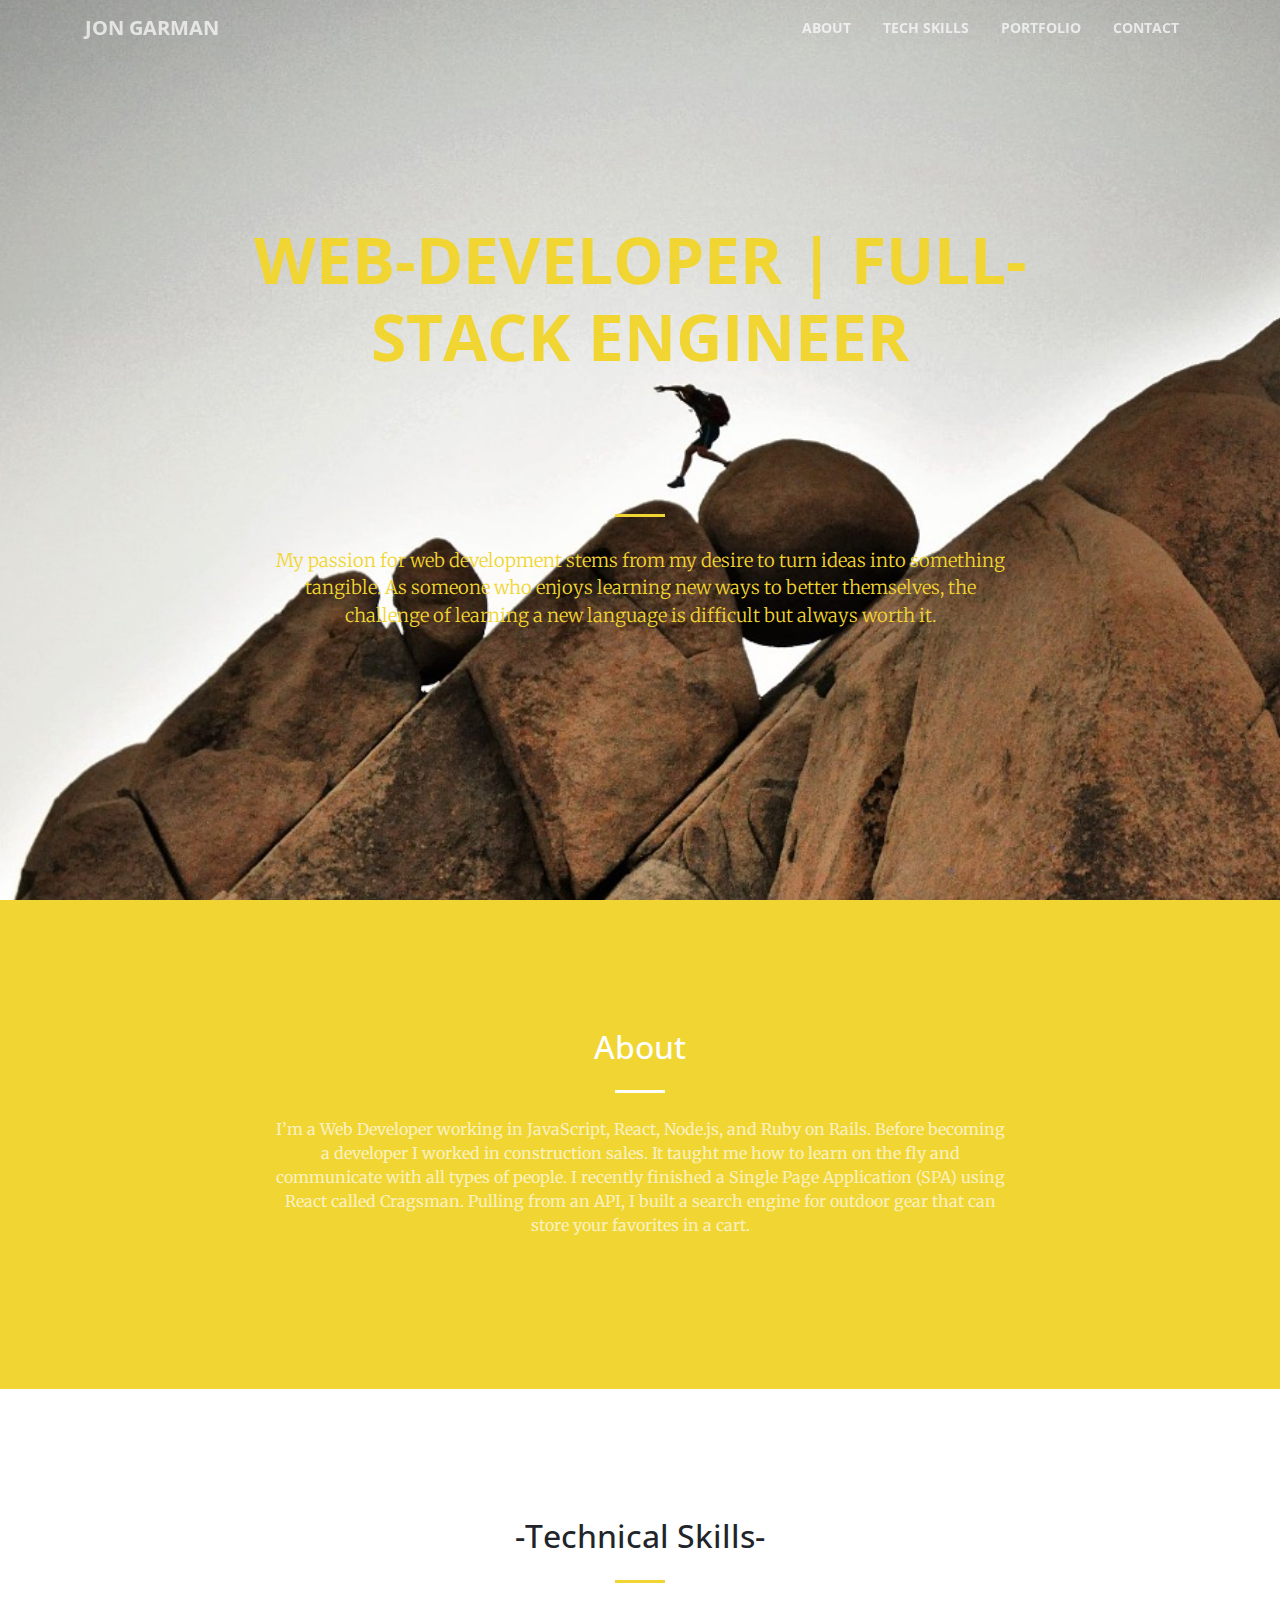
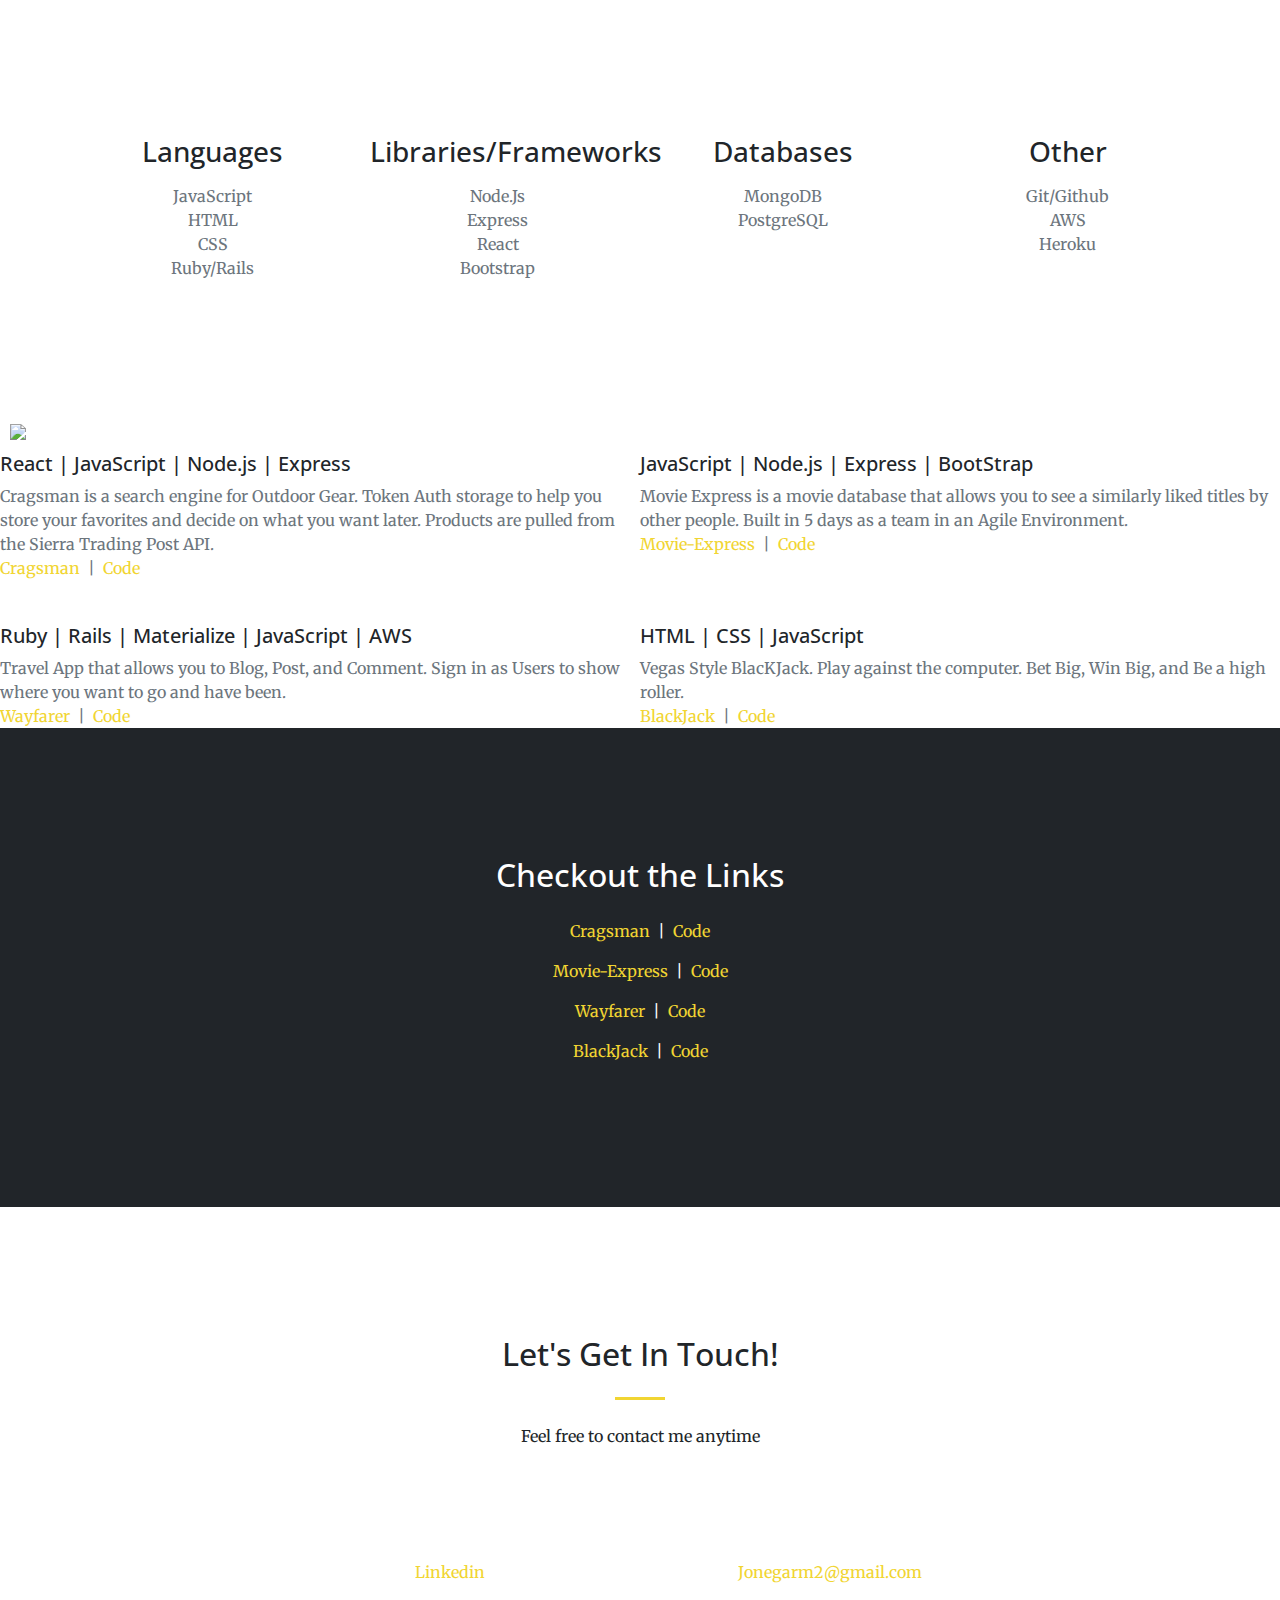
==== commit 13b18917: "performance issues" ====
--- a/startbootstrap-creative-gh-pages/index.html
+++ b/startbootstrap-creative-gh-pages/index.html
@@ -162,7 +162,7 @@
                 Cragsman is a search engine for Outdoor Gear. Token Auth storage to help you store your favorites and decide on what you want later.
                 Products are pulled from the Sierra Trading Post API.
                 </br>
-                <a class="hyperlinked" href="https://cragsman.herokuapp.com/" target="_blank">Cragsman</a> &nbsp;|&nbsp; <a class="hyperlinked" href="https://github.com/jonegarm2/cragsman" target="_blank">Code</a>
+                <a href="https://cragsman.herokuapp.com/" target="_blank">Cragsman</a> &nbsp;|&nbsp; <a href="https://github.com/jonegarm2/cragsman" target="_blank">Code</a>
               </p>
             </div>
           </div>
@@ -186,7 +186,7 @@
                 Movie Express is a movie database that allows you to see a similarly liked titles by other people.
                 Built in 5 days as a team in an Agile Environment.
               </br>
-                <a class="hyperlinked" href="https://movie-express.herokuapp.com/movies" target="_blank">Movie-Express</a> &nbsp;|&nbsp; <a class="hyperlinked" href="https://github.com/jonegarm2/movieExpress" target="_blank">Code</a>
+                <a href="https://movie-express.herokuapp.com/movies" target="_blank">Movie-Express</a> &nbsp;|&nbsp; <a href="https://github.com/jonegarm2/movieExpress" target="_blank">Code</a>
               </p>
             </div>
           </div>
@@ -210,7 +210,7 @@
                 Travel App that allows you to Blog, Post, and Comment.
                 Sign in as Users to show where you want to go and have been.
               </br> 
-                <a class="hyperlinked" href="https://wayfarertravel.herokuapp.com/" target="_blank">Wayfarer</a> &nbsp;|&nbsp; <a class="hyperlinked" href="https://github.com/jonegarm2/wayfarer" target="_blank">Code</a>
+                <a href="https://wayfarertravel.herokuapp.com/" target="_blank">Wayfarer</a> &nbsp;|&nbsp; <a href="https://github.com/jonegarm2/wayfarer" target="_blank">Code</a>
               </p>
             </div>
           </div>
@@ -234,7 +234,7 @@
                 Vegas Style BlacKJack. Play against the computer.
                 Bet Big, Win Big, and Be a high roller.
               </br>
-                <a class="hyperlinked" href="https://jonegarm2.github.io/Blackjack/" target="_blank">BlackJack</a> &nbsp;|&nbsp; <a class="hyperlinked" href="https://github.com/jonegarm2/Blackjack" target="_blank">Code</a>
+                <a href="https://jonegarm2.github.io/Blackjack/" target="_blank">BlackJack</a> &nbsp;|&nbsp; <a href="https://github.com/jonegarm2/Blackjack" target="_blank">Code</a>
               </p>
             </div>
           </div>
--- a/startbootstrap-creative-gh-pages/css/creative.css
+++ b/startbootstrap-creative-gh-pages/css/creative.css
@@ -234,7 +234,7 @@
   position: relative;
   display: block;
   max-width: 650px;
-  margin: 15px;
+  padding: 10px;
 }
 
 .portfolio-box .portfolio-box-caption {
@@ -326,7 +326,7 @@
 .description {
   display: flex;
   flex-direction: column;
-  padding: 15px;
+  padding: 0 auto;
 }
 
 .text-muted {
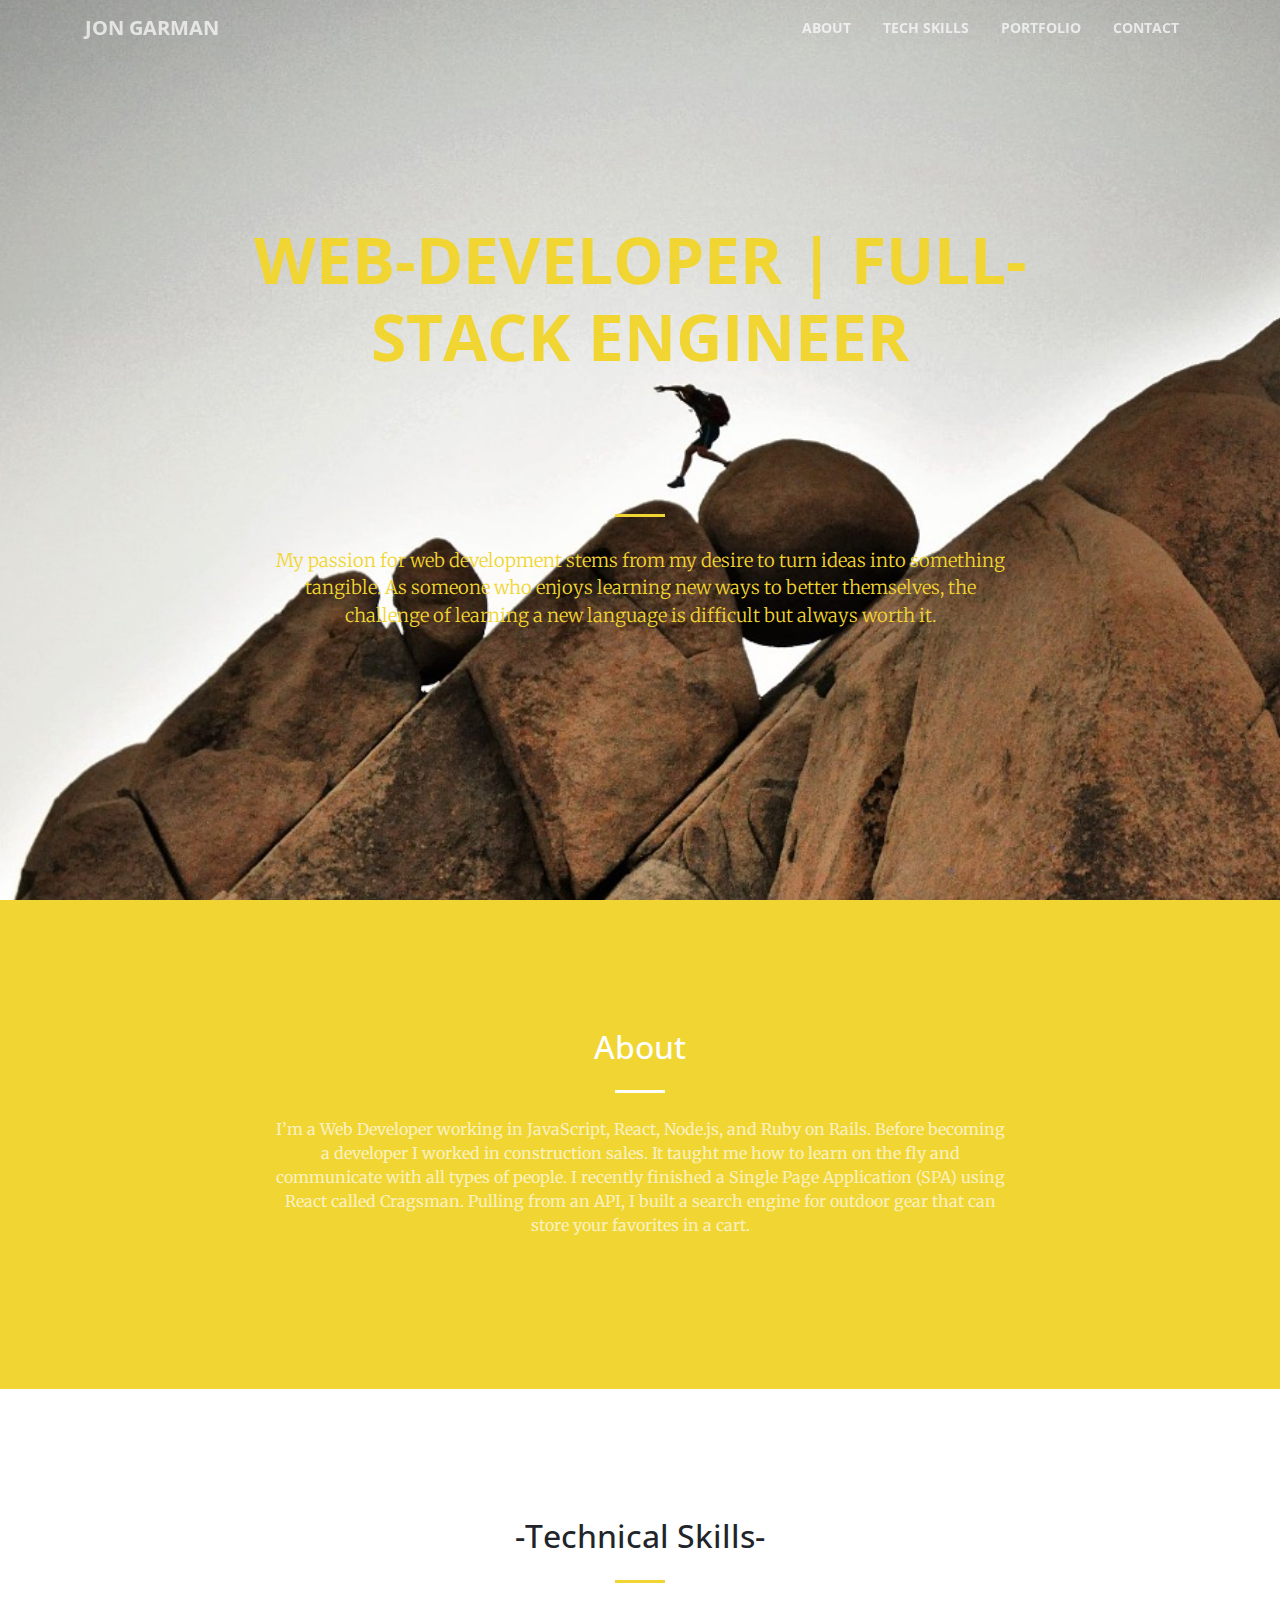
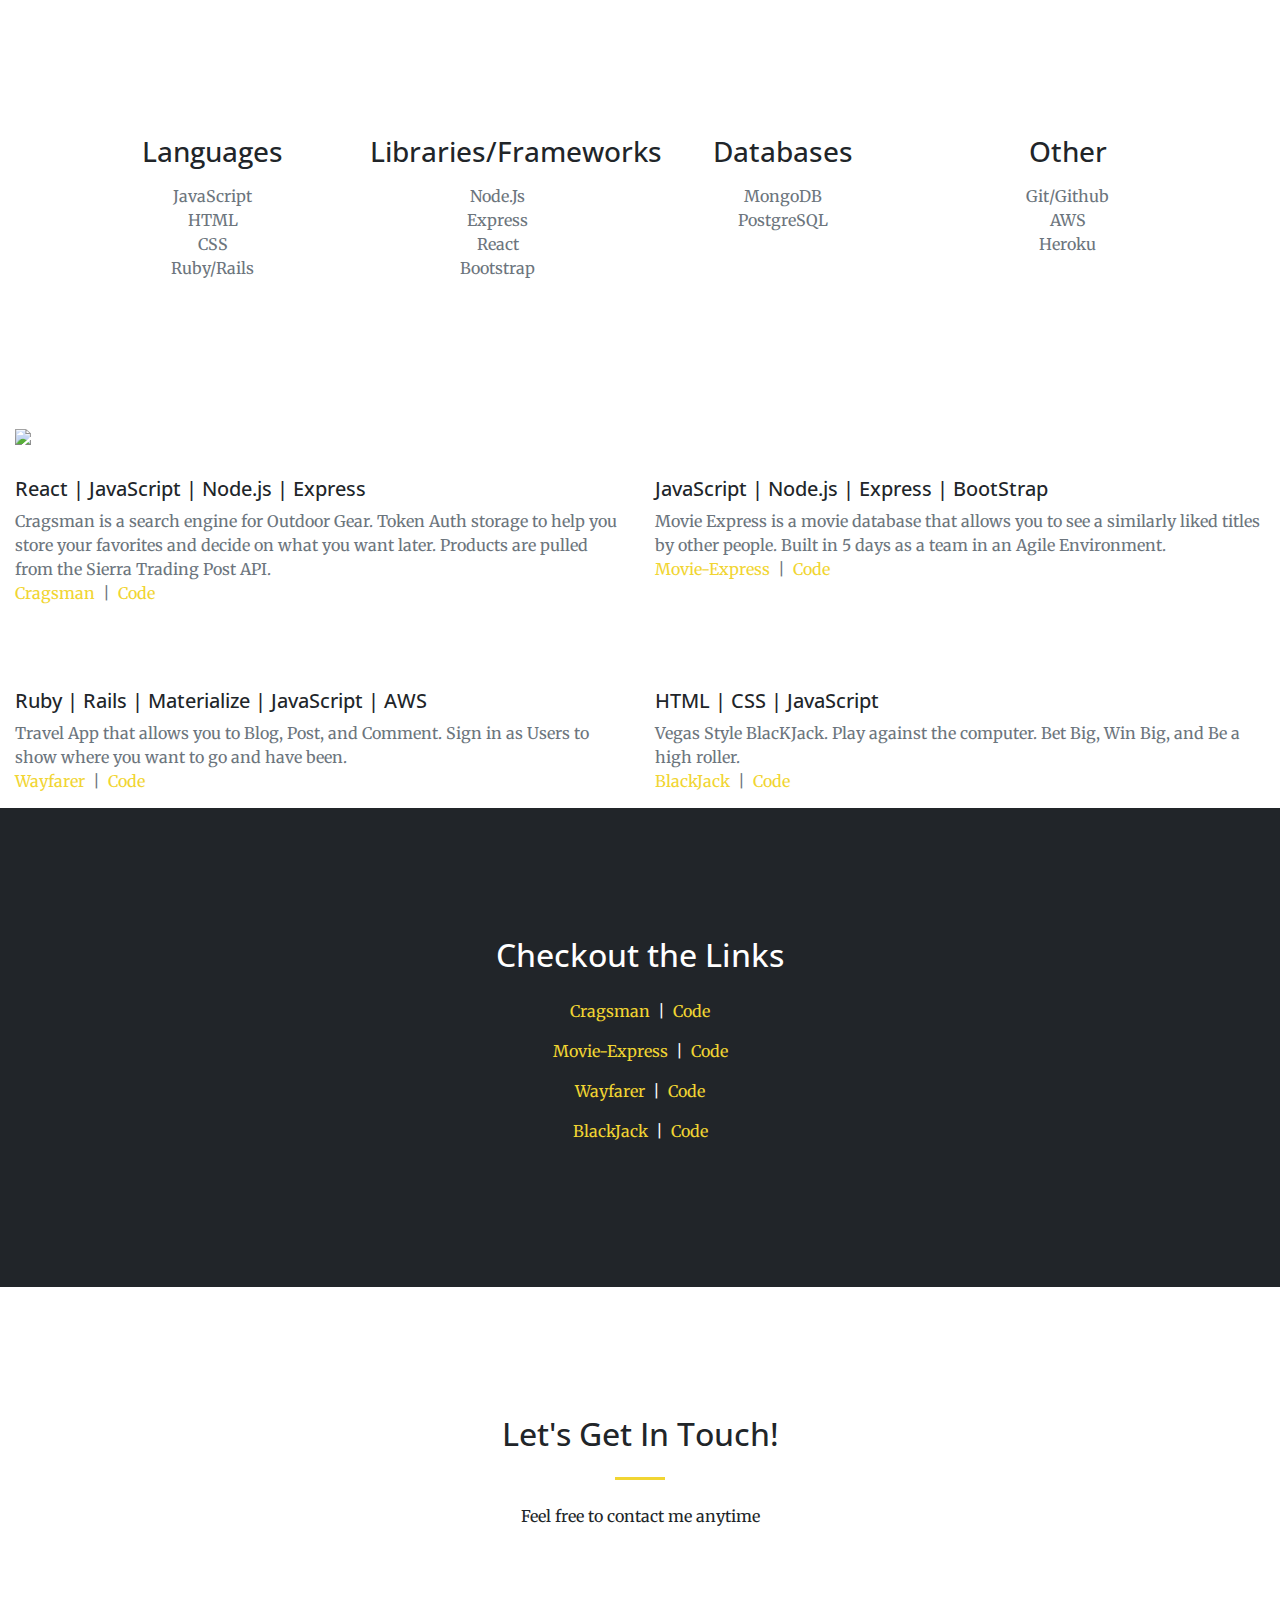
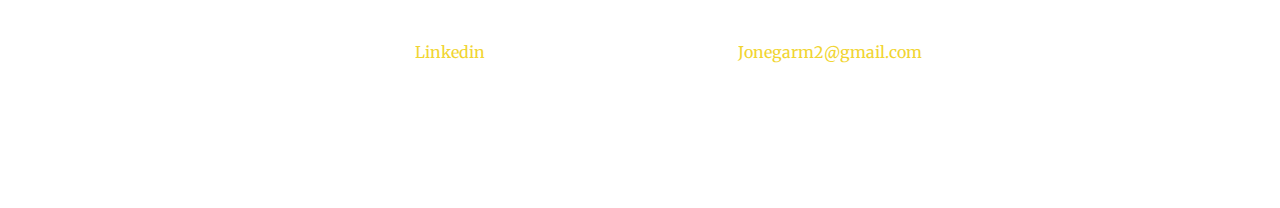
==== commit a458b013: "holy shit i screwed up" ====
--- a/startbootstrap-creative-gh-pages/index.html
+++ b/startbootstrap-creative-gh-pages/index.html
@@ -161,7 +161,7 @@
               <p class="text-muted mb-0">
                 Cragsman is a search engine for Outdoor Gear. Token Auth storage to help you store your favorites and decide on what you want later.
                 Products are pulled from the Sierra Trading Post API.
-                </br>
+              </br>
                 <a href="https://cragsman.herokuapp.com/" target="_blank">Cragsman</a> &nbsp;|&nbsp; <a href="https://github.com/jonegarm2/cragsman" target="_blank">Code</a>
               </p>
             </div>
--- a/startbootstrap-creative-gh-pages/css/creative.css
+++ b/startbootstrap-creative-gh-pages/css/creative.css
@@ -234,7 +234,7 @@
   position: relative;
   display: block;
   max-width: 650px;
-  padding: 10px;
+  margin: 15px;
 }
 
 .portfolio-box .portfolio-box-caption {
@@ -326,7 +326,7 @@
 .description {
   display: flex;
   flex-direction: column;
-  padding: 0 auto;
+  padding: 15px;
 }
 
 .text-muted {
@@ -334,3 +334,5 @@
 }
 
 
+
+
